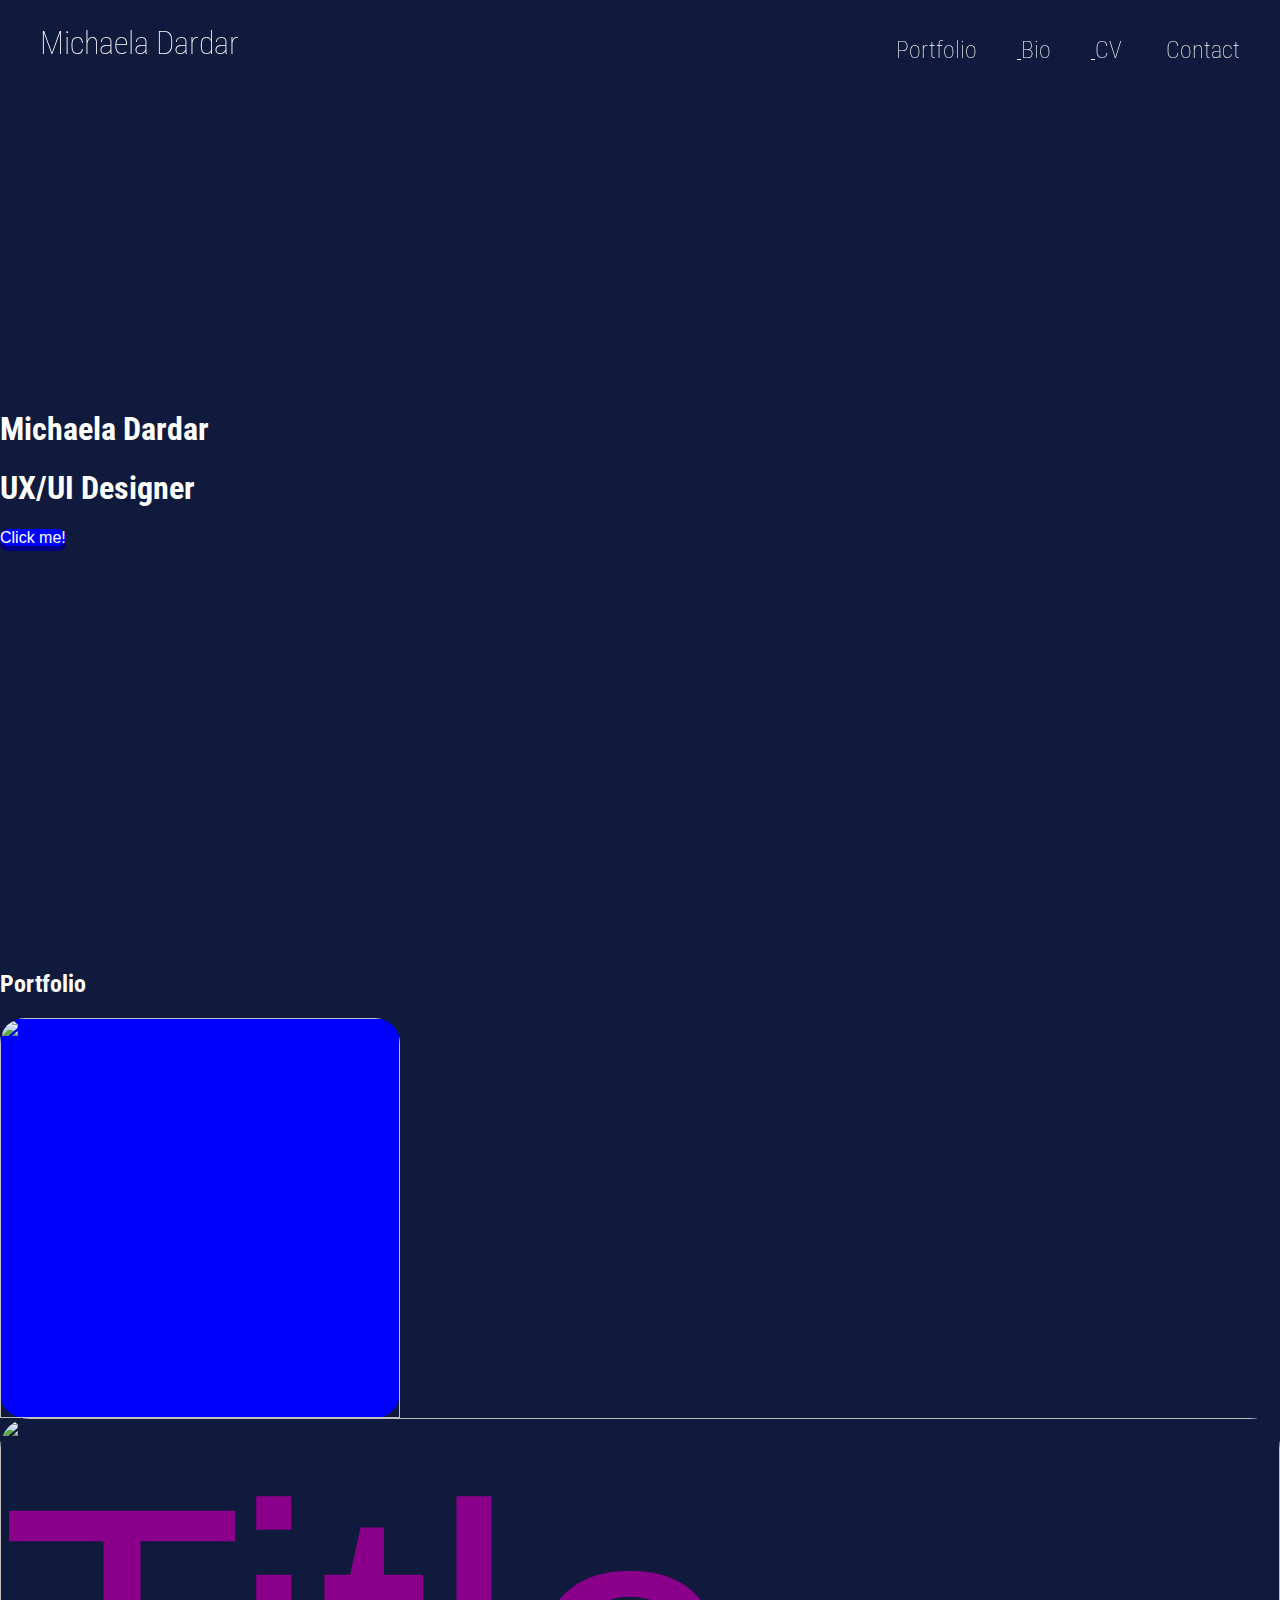
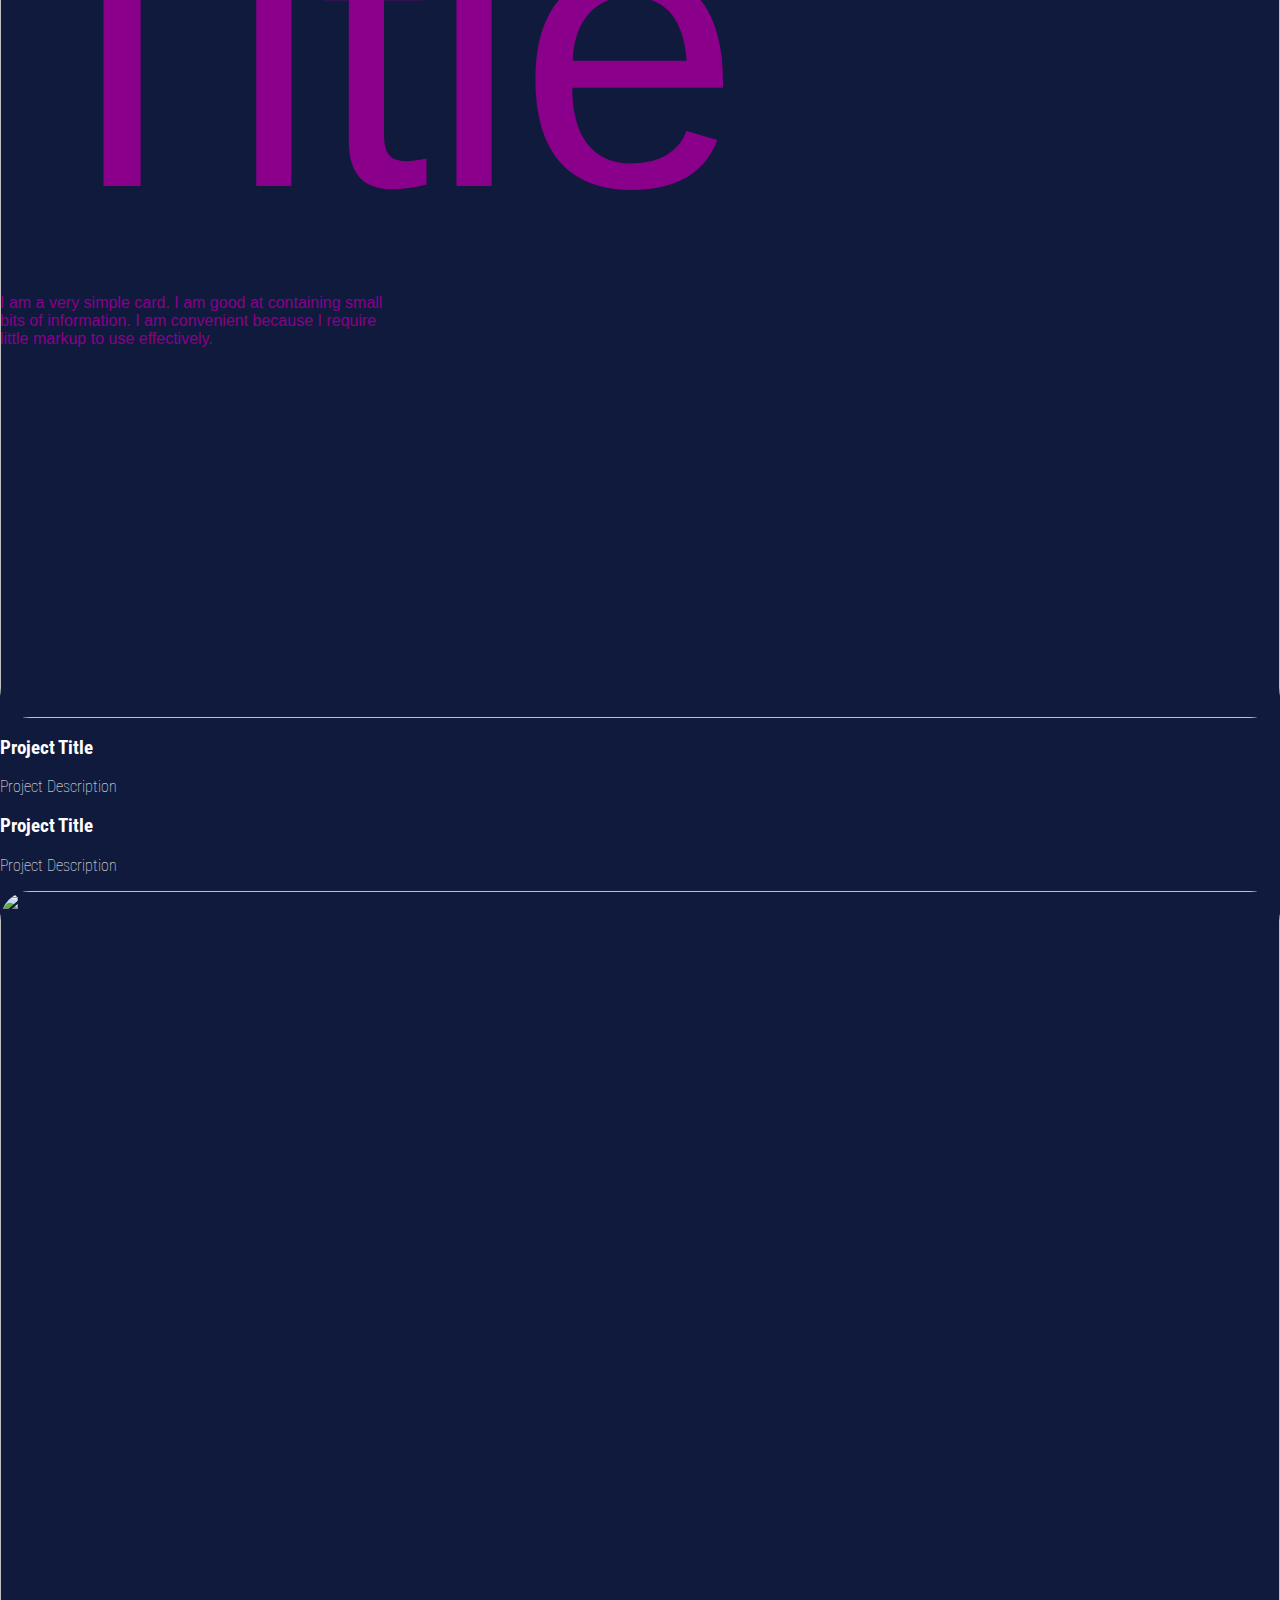
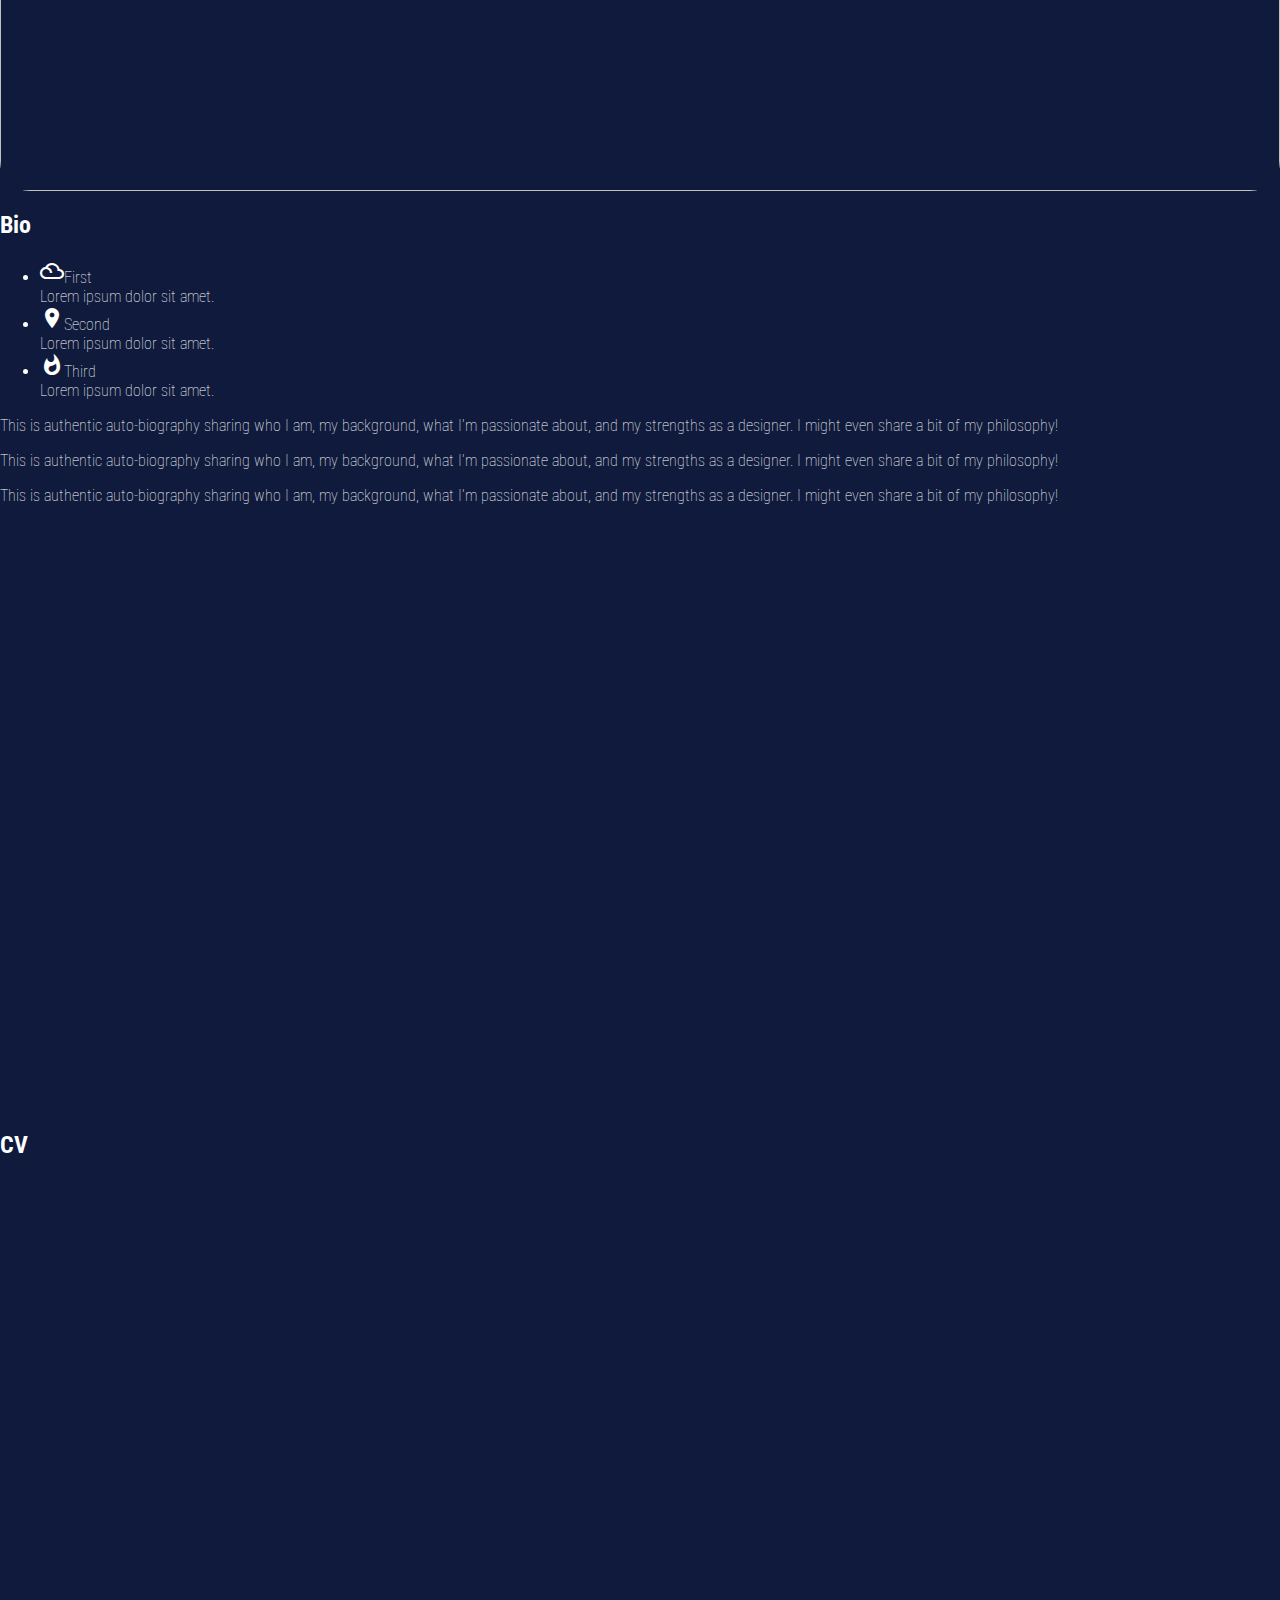
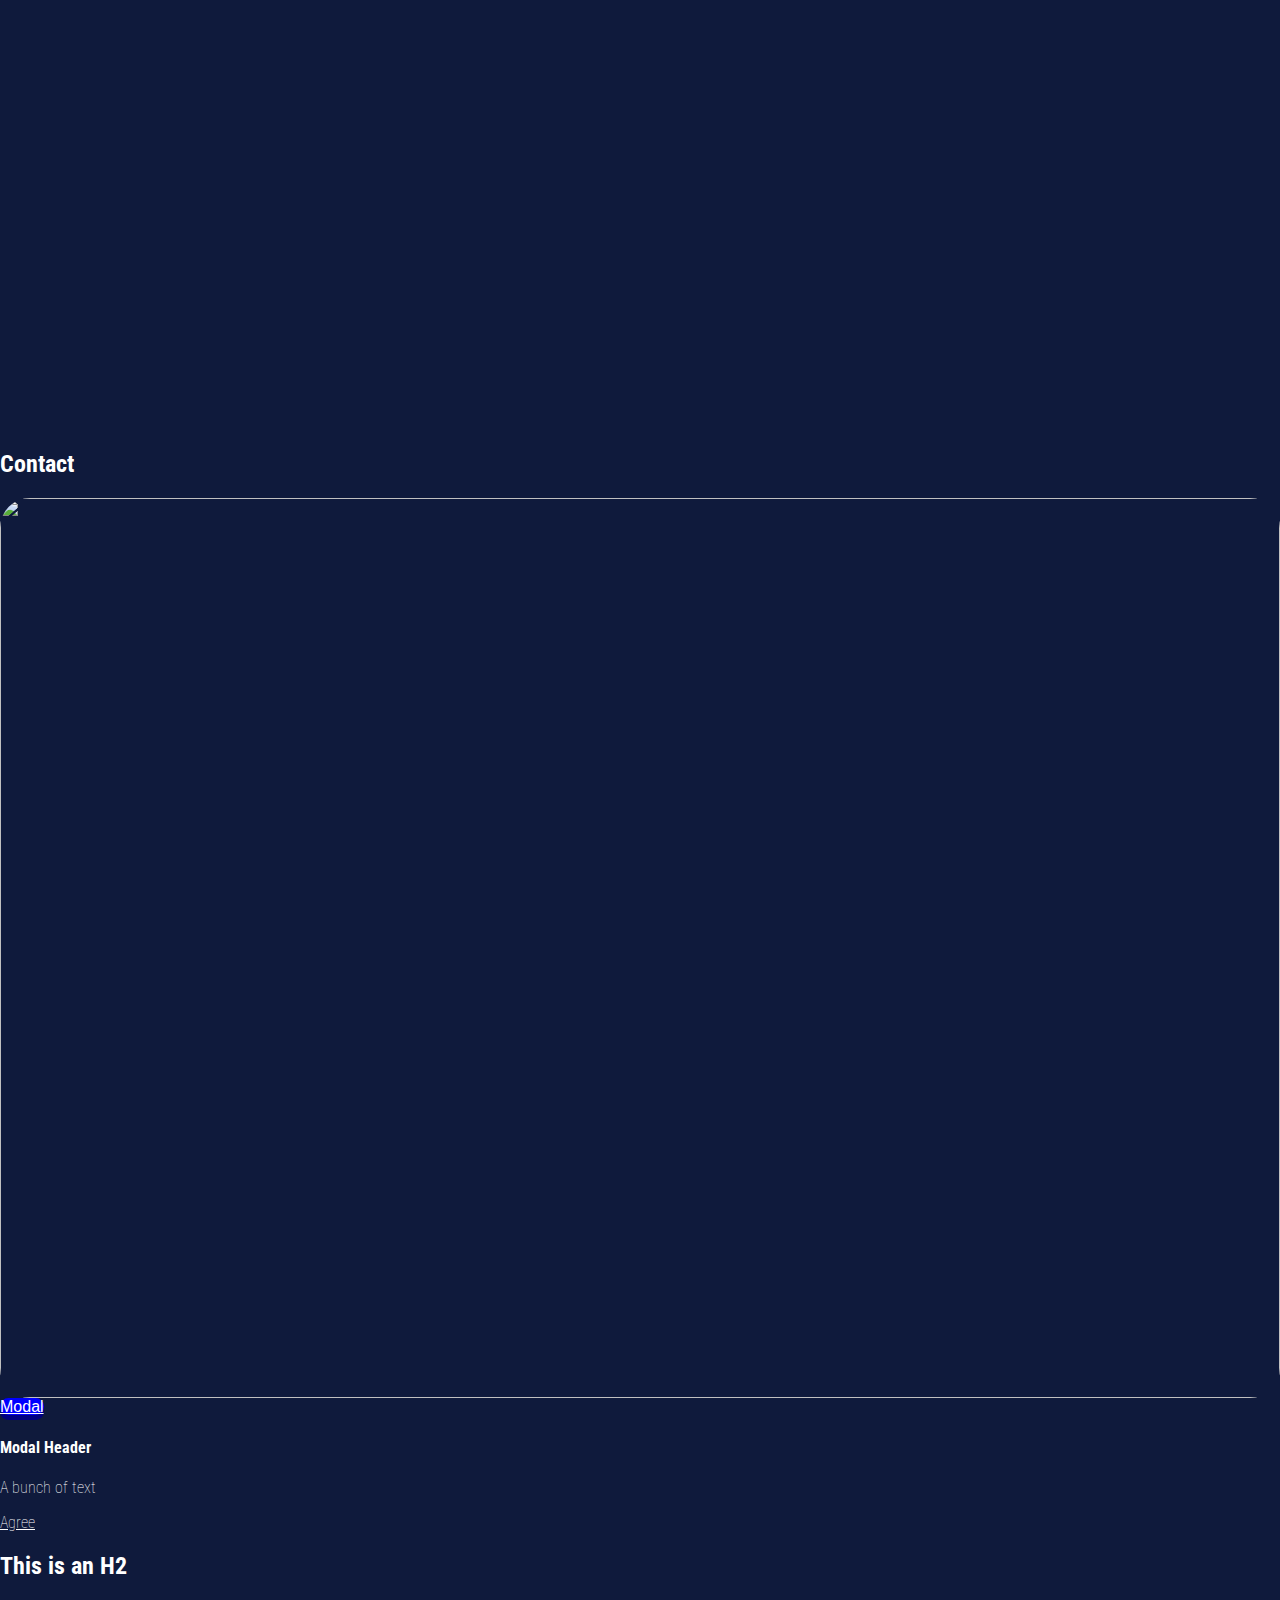
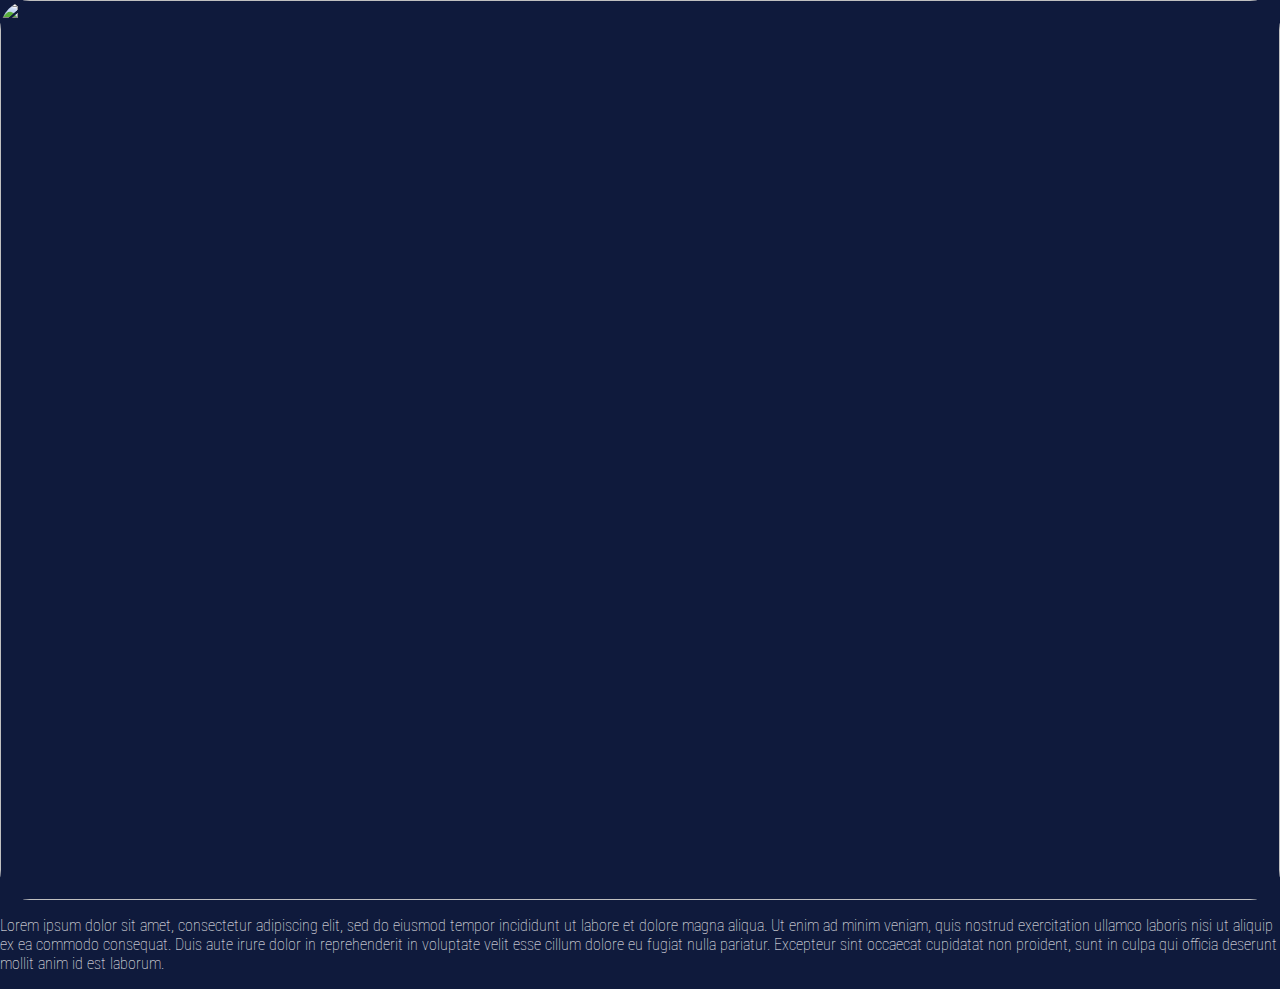
==== index.html @ a23ed588 "Coding Practice" ====
<html>

<head>
    <title>My First Portfolio</title>
    <meta charset="UTF-8">
    <meta name="description" content="Portfolio">
    <meta name="keywords" content="Design, UX, UI, Portfolio">
    <meta name="author" content="">

    <!-- CSS / Styling -->   
    <link href="https://fonts.googleapis.com/icon?family=Material+Icons" rel="stylesheet">
    <link rel="stylesheet" href="https://cdnjs.cloudflare.com/ajax/libs/materialize/0.100.2/css/materialize.min.css">
    <link rel="stylesheet" href="css/style.css">

    <!--Let browser know website is optimized for mobile-->
    <meta name="viewport" content="width=device-width, initial-scale=1.0" />
</head>

<body>     

    <!-- Logo -->   
<div id="logo">
    Michaela Dardar
</div>

 <!-- Navigation -->  
   <ul id="nav">
    <a href="#portfolio">
        <li>Portfolio</li>
        </a>
    <a href="#bio">
        <li>Bio</li>
        </a>
        <a href="#cv">
        <li>CV</li></a>
    <a href="#contact">
        <li>Contact</li>
        </a>
   </ul>

   <!-- this is a practice comment -->

    <!-- Hero Section -->
    <div id="hero" class="section">
        <div id="heroText">
        <h1 class="center aligned">Michaela Dardar</h1>
        <h1 class="center aligned">UX/UI Designer</h1>
        <!-- <div class="gimmick"></div> -->
        <a id="coloredButton" class="btn" onclick="toggleDark()">Click me!</a>
        </div>
    </div>

    <!-- Portfolio Section -->
    <div id="portfolio" class="section">
        <h2 class="center aligned"> Portfolio</h2>
        <div class="container">

            <div class="row">
            <div class="card">
                <div class="card-image">
                    <img class="materialboxed" src="images/project-preview.jpg"/>
                    <span class="card-title">
                    <span style=color:darkmagenta> Title</span>
               </div>
               <div class="card-content">
                   <p style="color:darkmagenta;">I am a very simple card. I am good at containing small bits of information.
                    I am convenient because I require little markup to use effectively.</p>
               </div>
        </div>
             <!-- <a class="waves-effect waves-light btn">button</a>         -->
            </div>

             <div class="row">
                <div class="col s12 m8 l8">
                   <a href="Project 1.html">
                    <img class="materialboxed" src="images/project-preview.jpg">
                    </a>
                </div>
                <div class="col s12 m4 l4">
                    <h3> Project Title</h3>
                    <p> Project Description</p>
                </div>
            </div>
             <div class="row">
                 <div class="col s12 m4 l4">
                    <h3> Project Title</h3>
                     <p> Project Description</p>
                 </div>
                 <div class="col s12 m8 l8">
                    <img class="materialboxed" src="images/project-preview.jpg">
                </div>
                </div>
            </div>
        </div>
    </div>
    




    <!-- Bio Section -->
    <div id="bio" class="section">
        <div class="container">
            <div class="row">
                <div class="col s12 m6 l6">
                    
                    <h2 class="left-align">Bio</h2>

                    <ul class="collapsible">
                        <li>
                          <div class="collapsible-header"><i class="material-icons">filter_drama</i>First</div>
                          <div class="collapsible-body"><span>Lorem ipsum dolor sit amet.</span></div>
                        </li>
                        <li>
                          <div class="collapsible-header"><i class="material-icons">place</i>Second</div>
                          <div class="collapsible-body"><span>Lorem ipsum dolor sit amet.</span></div>
                        </li>
                        <li>
                          <div class="collapsible-header"><i class="material-icons">whatshot</i>Third</div>
                          <div class="collapsible-body"><span>Lorem ipsum dolor sit amet.</span></div>
                        </li>
                      </ul>

                    <p>This is authentic auto-biography sharing who I am, my background, what I'm passionate about, and my strengths as a designer. I might even share a bit of my philosophy!</p>

                    <p>This is authentic auto-biography sharing who I am, my background, what I'm passionate about, and my strengths as a designer. I might even share a bit of my philosophy!</p>

                    <p>This is authentic auto-biography sharing who I am, my background, what I'm passionate about, and my strengths as a designer. I might even share a bit of my philosophy!</p>
                </div>
                <div class="col s12 m6 l6">
                    
                </div>
            </div>
        </div>
    </div>

    <!-- CV Section -->
    <div id="cv" class="section">
        <h2 class="center aligned">CV</h2>
    </div>

    <!-- Contact Section -->
    <div id="contact" class="section">
        <h2 class="center aligned">Contact</h2>
        <div class="container">
        <div class="row">
        <img src="images/contact.jpg">

        <!-- Modal Trigger -->
  <a class="waves-effect waves-light btn modal-trigger" href="#modal1">Modal</a>

    <!-- Modal Structure -->
    <div id="modal1" class="modal">
     <div class="modal-content">
        <h4>Modal Header</h4>
         <p>A bunch of text</p>
     </div>
     <div class="modal-footer">
         <a href="#!" class="modal-close waves-effect waves-green btn-flat">Agree</a>
     </div>
    </div>
          

            </div>
        </div>
    </div>


    <!-- JS -->
    <script src="https://cdnjs.cloudflare.com/ajax/libs/materialize/1.0.0/js/materialize.min.js"></script>
    <script src="js/main.js"></script>
</body>  

</html>



<!-- Class Homework -->
<div class="section">
    <div class="container">
        <h2 class="center aligned"> This is an H2 </h2>
        <div class="row">
            <div class="col s12 m12 l12">
                <img src="images/bio-bg.jpg"/>
            </div>
            <div class="col s12 m2 l2">
            </div>
            <div class="col s12 m8 l8">
                <p>Lorem ipsum dolor sit amet, consectetur adipiscing elit, sed do eiusmod tempor incididunt ut labore et dolore magna aliqua. Ut enim ad minim veniam, quis nostrud exercitation ullamco laboris nisi ut aliquip ex ea commodo consequat. Duis aute irure dolor in reprehenderit in voluptate velit esse cillum dolore eu fugiat nulla pariatur. Excepteur sint occaecat cupidatat non proident, sunt in culpa qui officia deserunt mollit anim id est laborum. </p>
            </div>
            <div class="col s12 m2 l2">
            </div>
        </div>
    </div>
</div>
---- css/style.css ----
/* Imports */
@import url('https://fonts.googleapis.com/css2?family=Roboto+Condensed&display=swap');


/* Variables */

/* Overall */

html {
    scroll-behavior: smooth;
  
}

body {
    background-color:#0F1A3C;
    color: #fff;
    margin: 0;
    padding: 0;
    font-family:'Roboto Condensed';
    font-weight: 100;
}

body.dark{
    background-color: #eaeaea;
    color: #1d1d1d; 
}


/* Typography */ 
h1 {

}

h2 {

}

h3 {

}

h4 {

}

h5 {

}

p {

}

a {
    color:white;
}
/* Logo */
#logo {
    position:fixed;
    top: 24px;
    left: 40px;
    font-size: 32px;
}

/* Nav */
#nav {
    position: fixed;
    top: 0px;
    right: 0px;
    margin: 0px;
    padding: 0px;
}

#nav a {
    color: white;
}

#nav li {
    display:inline-block;
    font-size: 24px;
    margin-right: 40px;
    line-height: 100px;
}

#nav li:hover{
    color:cyan;
    transform: scale(1.1);
    border-bottom: 3px solid cyan;
    background-color: blue;
    margin-right: 60px;
    transform: rotate(45deg);
    transition-duration: 500ms;
    cursor: pointer;
}

/* Page Layout */
.section{
    min-height: 100vh;
}

.section img{
    width: 100%;
    border-radius: 30px;
}

.section img:hover{
    transform: scale(1.05);
    opacity: 0.6;
    transition-duration: 500ms;
    cursor: pointer;
}

#heroText {
    top: 50vh;
    margin-top: 40vh;
}

#hero {
    padding-top: 50px;
}

#bio{
    background-image: url('../images/bio-bg.jpg');
    background-size: cover;
    background-attachment: fixed;
}

.caseStudy{
    background-color: red;
    height: 200px;
    width: 100%;
    margin-bottom: 20px;
}

.card {
    height: 400px;
    width: 400px;
    background-color:blue;
    border-radius: 25px;
    font-family:'Gill Sans', 'Gill Sans MT', 'Calibri', 'Trebuchet MS', sans-serif;
}

.card .card-image img {
    border-radius: 25px 25px 0 0;
}

.card-image {
    border-radius: 25px 25px 0 0;
}

.card-content {
    border-radius: 25px 25px 0 0;
}

.card-title {
    font-family:'Gill Sans', 'Gill Sans MT', 'Calibri', 'Trebuchet MS', sans-serif;
    font-size: 400px;
    color: blue;
}


.btn {
    background-color:blue;
    border-radius: 75px;
    font-family:'Gill Sans', 'Gill Sans MT', Calibri, 'Trebuchet MS', sans-serif;
    box-shadow: 0px 5px navy;
}

.btn:hover {
    /* transform: rotate(180deg); */
    background-color: blueviolet;
    /* margin-left: 60px; */
}


.gimmick {
    background-image: url('../images/hero-bg.svg');
    background-size: cover;
    position: absolute;
    height: 800px;
    width: 800px;
    top: calc(50vh - 400px);
    left: calc(50vw - 400px);
    animation-name: spin;
    animation-duration: 2s;
    animation-direction: alternate;
    animation-iteration-count: infinite;
  }
  
  @keyframes spin {
    from {
      transform: rotate(0deg) scale(1);
    }
    to {
      transform: rotate(360deg) scale(2);
    }
  }
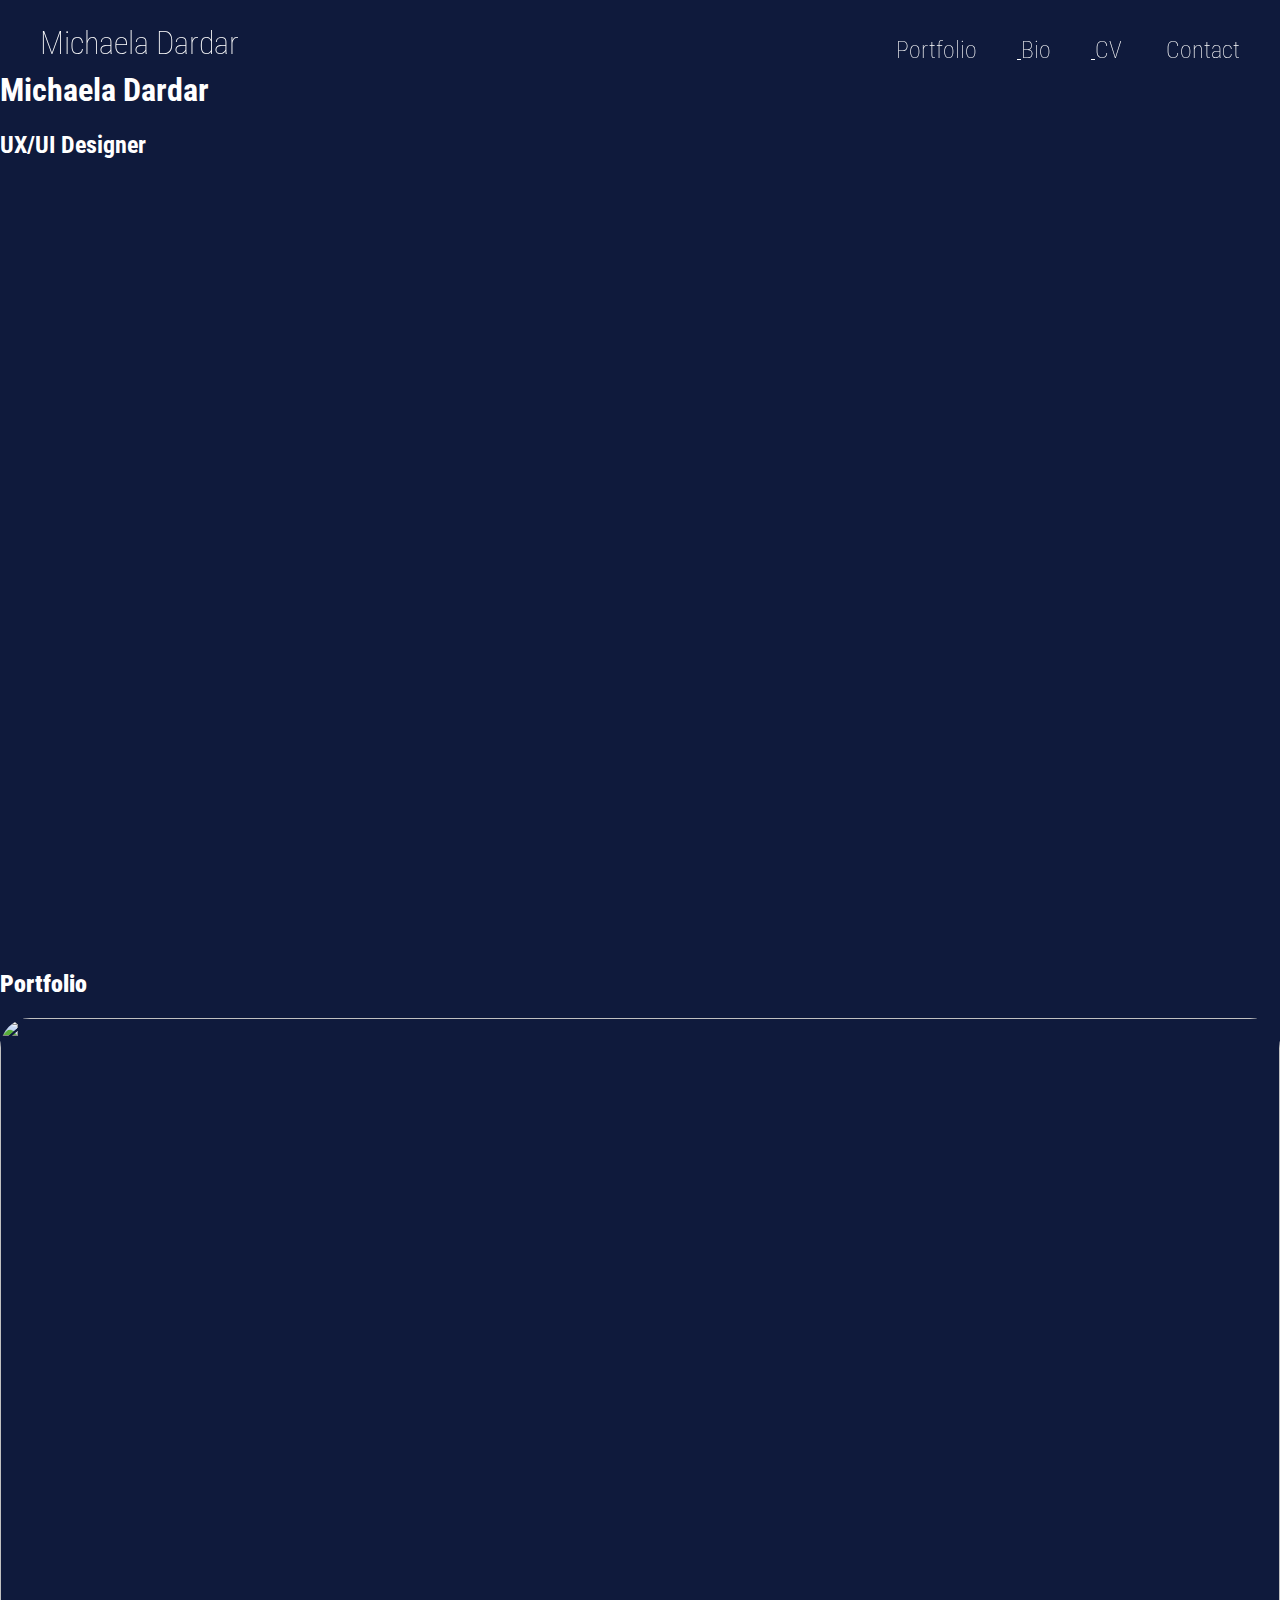
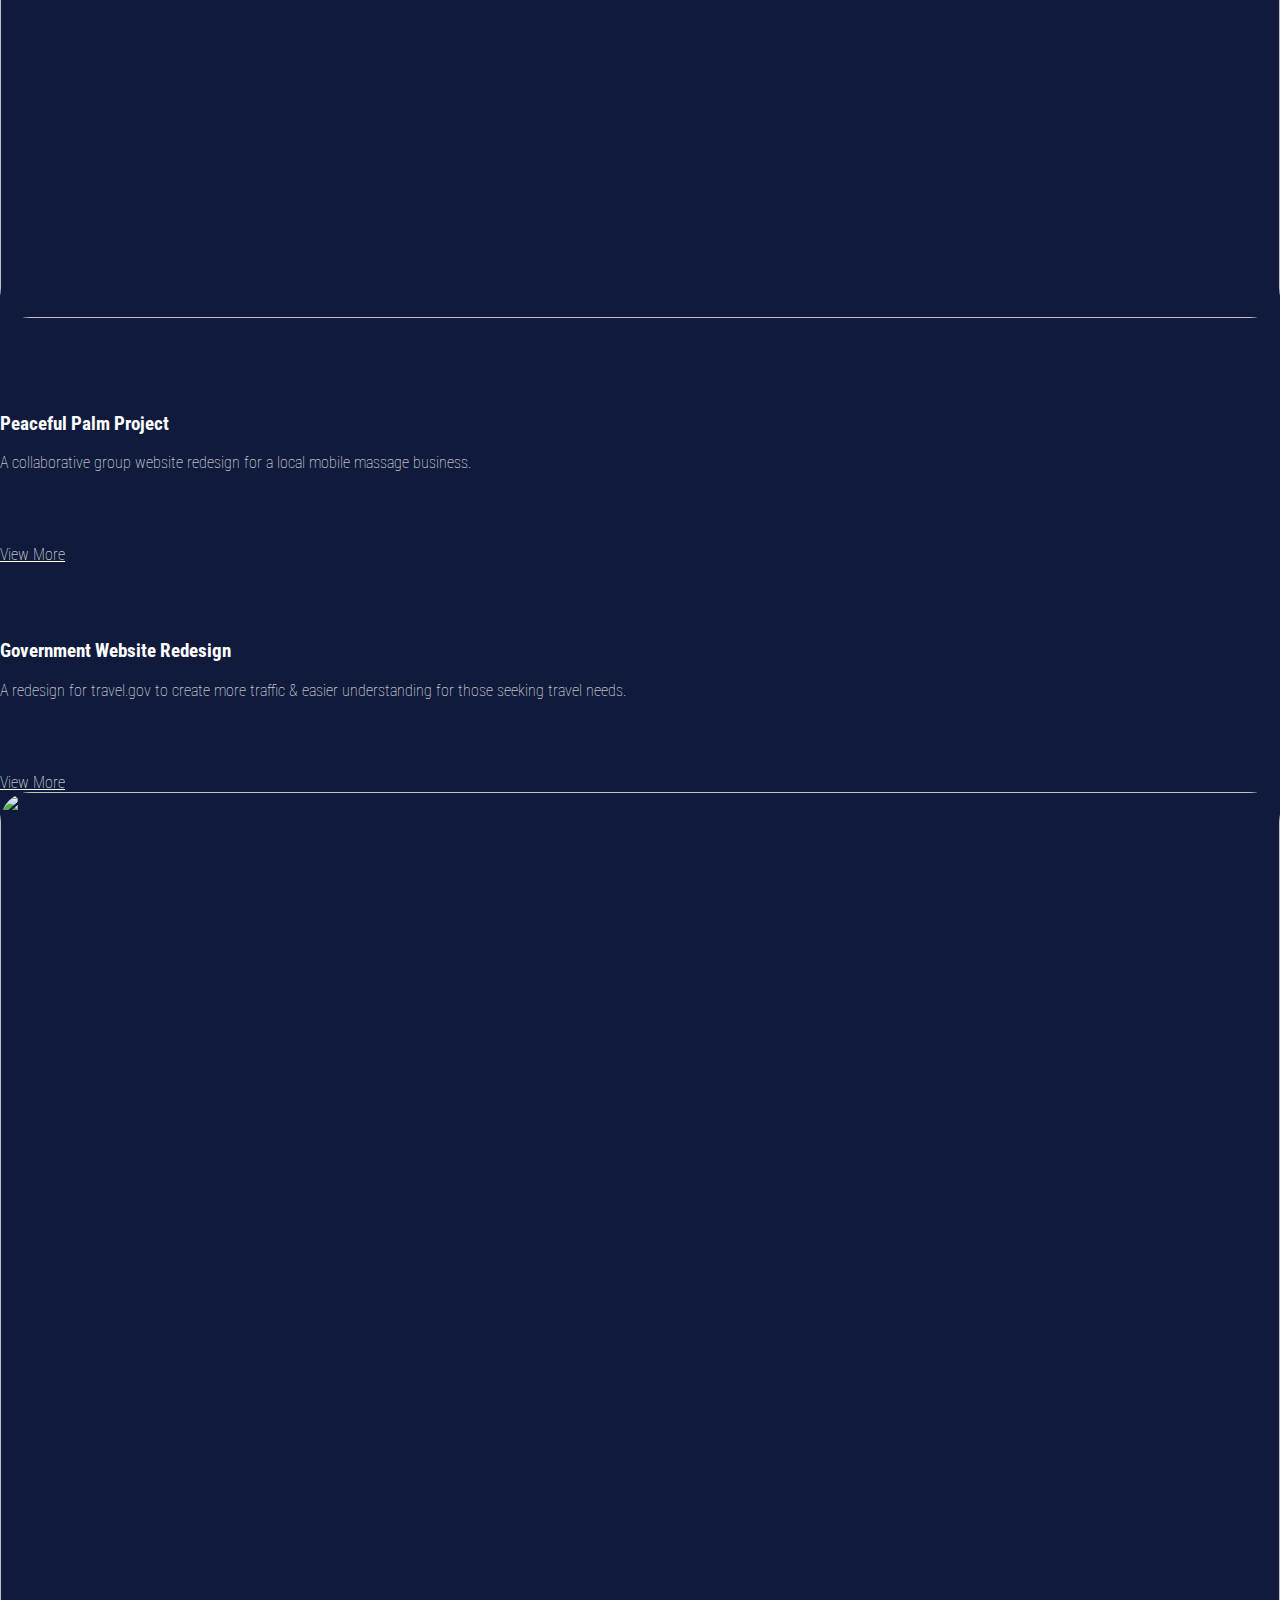
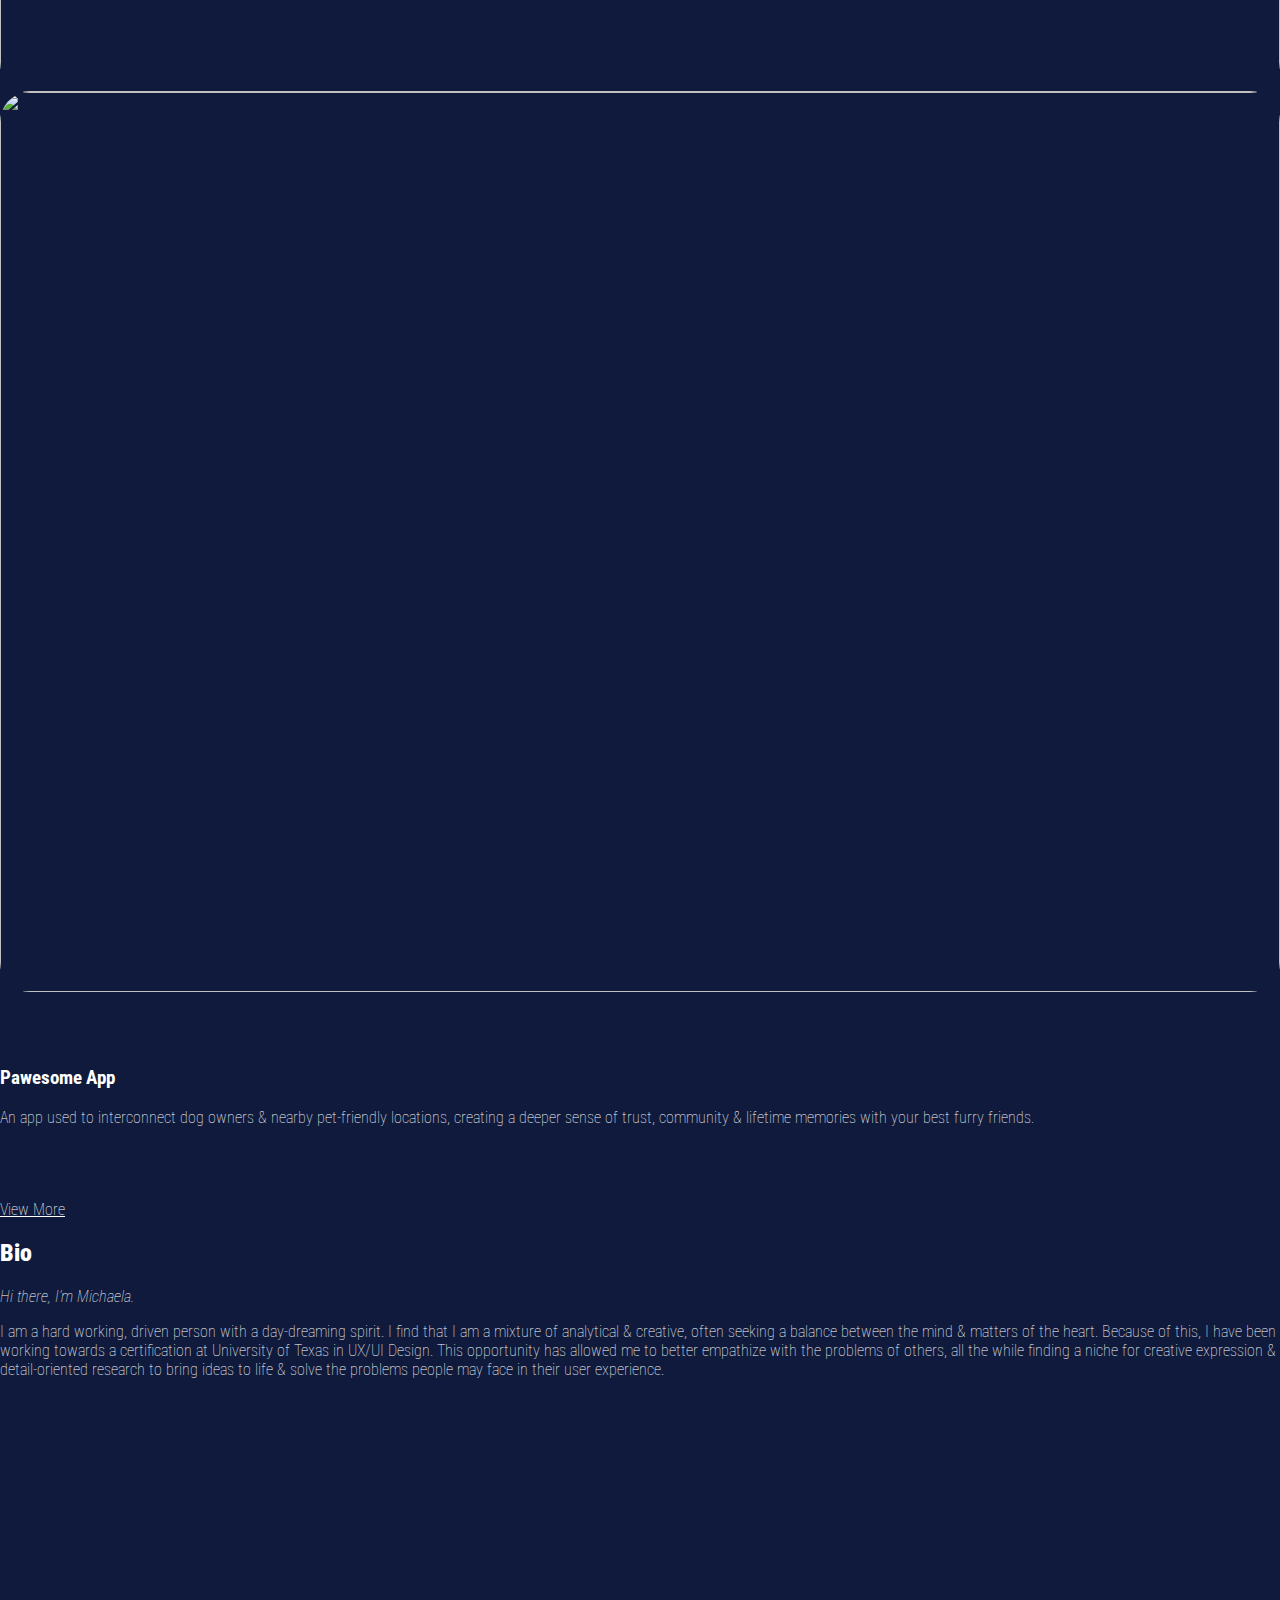
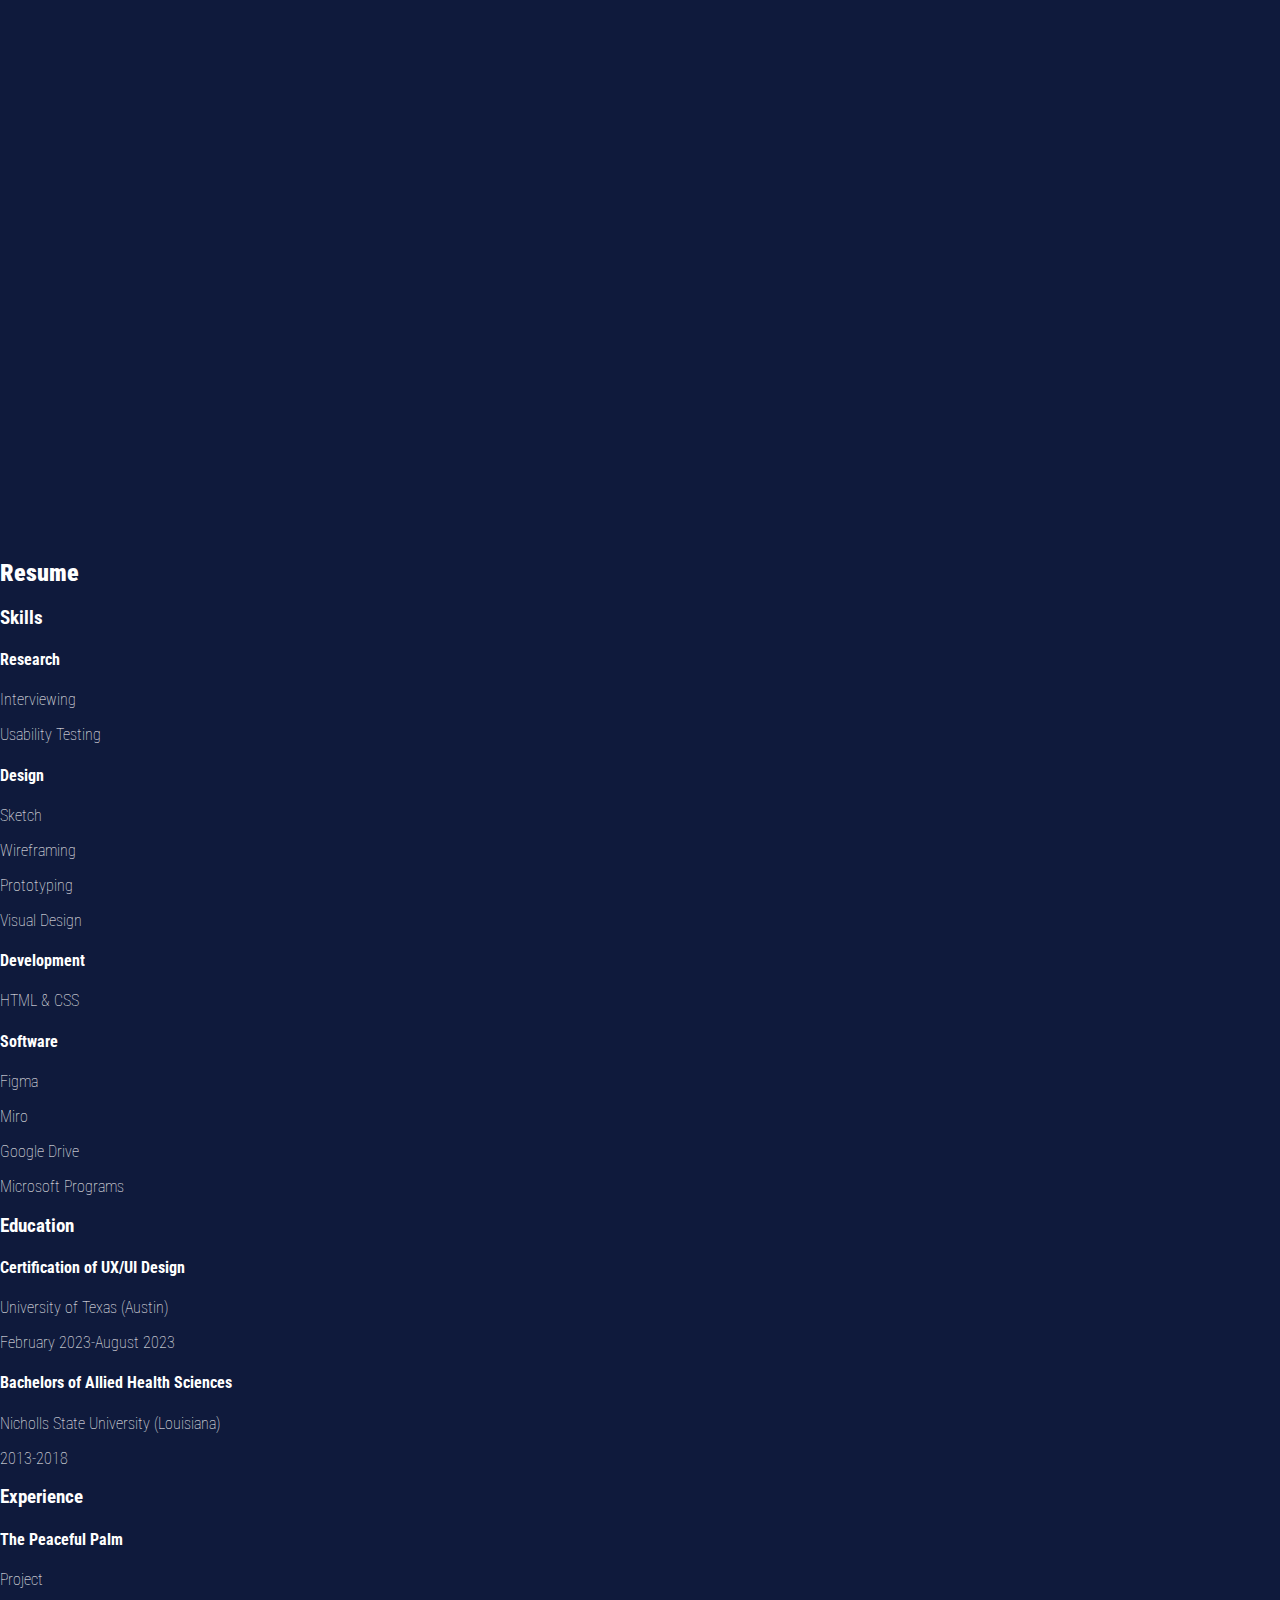
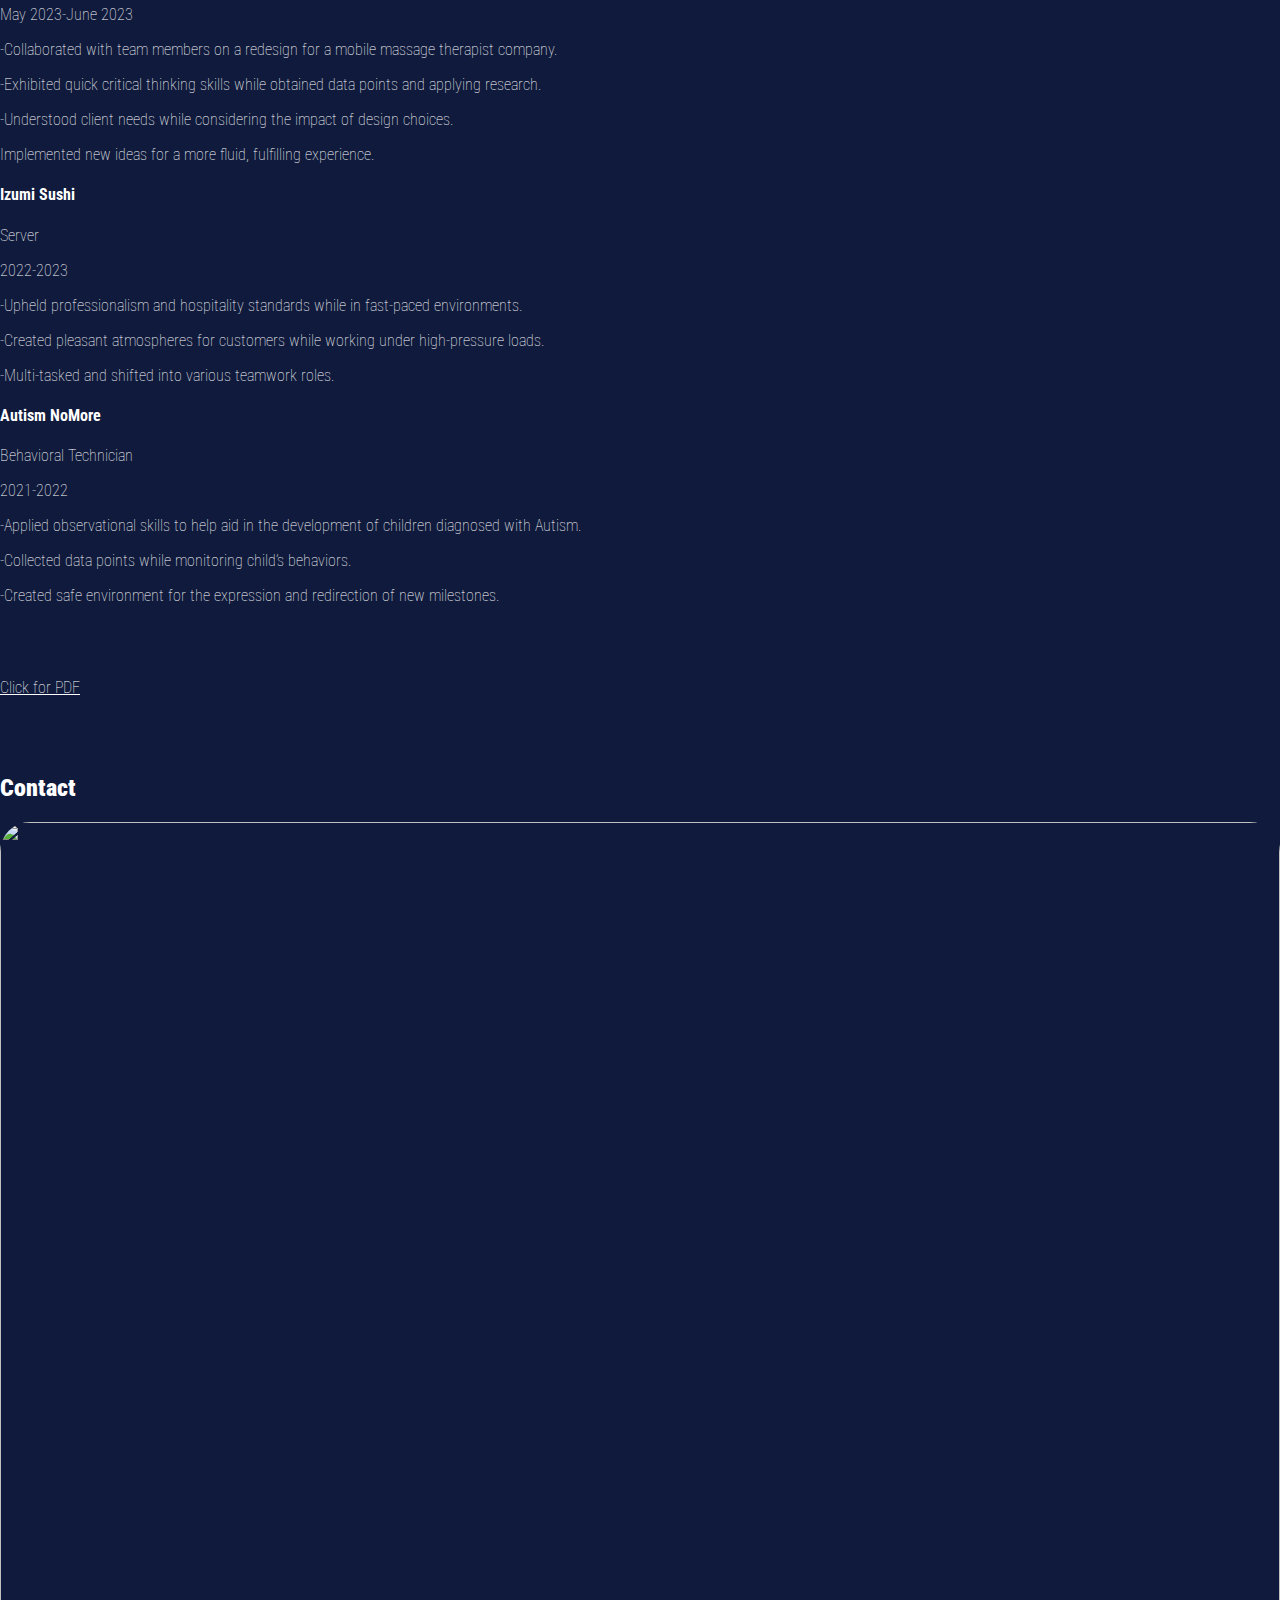
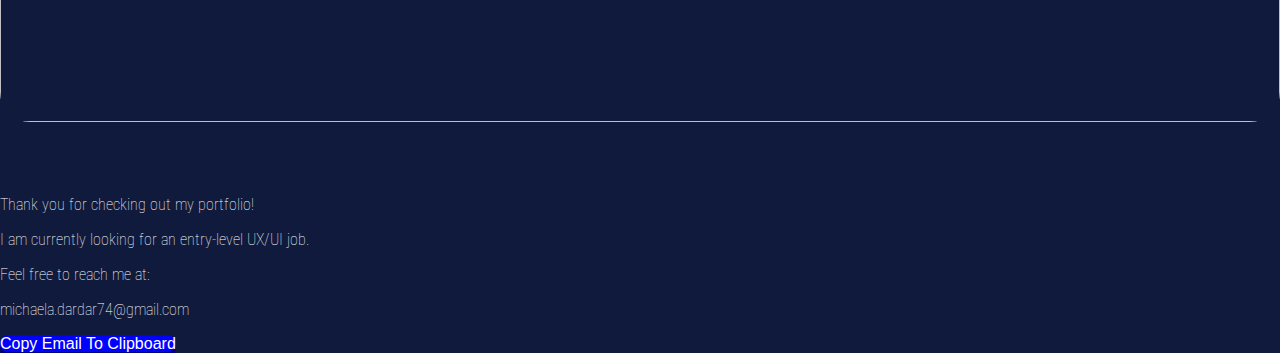
==== commit 001f2e6f: "Update index.html" ====
--- a/index.html
+++ b/index.html
@@ -11,7 +11,6 @@
     <link href="https://fonts.googleapis.com/icon?family=Material+Icons" rel="stylesheet">
     <link rel="stylesheet" href="https://cdnjs.cloudflare.com/ajax/libs/materialize/0.100.2/css/materialize.min.css">
     <link rel="stylesheet" href="css/style.css">
-
     <!--Let browser know website is optimized for mobile-->
     <meta name="viewport" content="width=device-width, initial-scale=1.0" />
 </head>
@@ -24,55 +23,281 @@
 </div>
 
  <!-- Navigation -->  
-   <ul id="nav">
-    <a href="#portfolio">
-        <li>Portfolio</li>
+<div id="navTrigger" onclick="toggleNav()">
+</div>
+ <div id="navWrapper">
+    <ul id="nav">
+        <a href="#portfolio" onclick="toggleNav()">
+            <li>Portfolio</li>
+            </a>
+        <a href="#bio" onclick="toggleNav()">
+            <li>Bio</li>
+            </a>
+            <a href="#cv" onclick="toggleNav()">
+            <li>CV</li></a>
+        <a href="#contact" onclick="toggleNav()">
+            <li>Contact</li>
+            </a>
+         </ul>
+   </div>
+
+   <!-- this is a practice comment -->
+
+     <!-- Hero Section -->
+     <div id="hero" class="section">
+        <h1 class="center-align">Michaela Dardar</h1>
+        <h2 class="center-align">UX/UI Designer</h2>
+        <!-- <div class="gimmick"></div> -->
+        <a href="#portfolio">
+            <div class="arrow"></div>
         </a>
-    <a href="#bio">
-        <li>Bio</li>
-        </a>
-        <a href="#cv">
-        <li>CV</li></a>
-    <a href="#contact">
-        <li>Contact</li>
-        </a>
-   </ul>
-
-   <!-- this is a practice comment -->
-
-    <!-- Hero Section -->
-    <div id="hero" class="section">
-        <div id="heroText">
-        <h1 class="center aligned">Michaela Dardar</h1>
-        <h1 class="center aligned">UX/UI Designer</h1>
-        <!-- <div class="gimmick"></div> -->
-        <a id="coloredButton" class="btn" onclick="toggleDark()">Click me!</a>
-        </div>
     </div>
 
     <!-- Portfolio Section -->
     <div id="portfolio" class="section">
-        <h2 class="center aligned"> Portfolio</h2>
+        <h2 class="center aligned"><b>Portfolio</b></h2>
         <div class="container">
 
+                <div class="row">
+                    <div class="col s12 m8 l8">
+                        <img id="ppimage" src="images/iPhone 11 Render.png"/>
+                   </div>
+                   <div class="col s12 m4 l4"> <br> <br> <br> <br>
+                    <h3>Peaceful Palm Project</h3>
+                     <p> A collaborative group website redesign for a local mobile massage business. </p>
+                     <br> <br> <br>
+                     <a href="peacefulpage.html" class="ppButton"> View More </a>
+                    </div>
+                </div> 
+
+                     <div class="row">
+                        <div class="col s12 m4 l4"> <br> <br> <br>
+                           <h3> Government Website Redesign</h3>
+                            <p> A redesign for travel.gov to create more traffic & easier understanding for those seeking travel needs.</p>
+                            <br> <br> <br>
+                            <a href="govtsite.html" class="ppButton"> View More </a>
+                        </div>
+                        <div class="col s12 m8 l8">
+                           <img src="../portfolio-demo/images/MacBook Pro 16.png">
+                       </div>
+                       </div>
+
+                       <div class="row">
+                        <div class="col s12 m8 l8">
+                           <img src="../portfolio-demo/images/iPhone 13.png">
+                       </div>
+                         <div class="col s12 m4 l4"> <br> <br> <br>
+                        <h3> Pawesome App</h3>
+                         <p> An app used to interconnect dog owners & nearby pet-friendly locations, creating a deeper sense of trust, community & lifetime memories with your best furry friends.</p>
+                         <br> <br> <br>
+                         <a href="pawsome.html" class="ppButton"> View More </a>
+                         </div>
+                        </div>
+                </div>
+            </div>
+    
+
+
+
+
+    <!-- Bio Section -->
+    <div id="bio" class="section">
+        </a>
+        <div class="container">
             <div class="row">
-            <div class="card">
-                <div class="card-image">
-                    <img class="materialboxed" src="images/project-preview.jpg"/>
-                    <span class="card-title">
-                    <span style=color:darkmagenta> Title</span>
-               </div>
-               <div class="card-content">
-                   <p style="color:darkmagenta;">I am a very simple card. I am good at containing small bits of information.
-                    I am convenient because I require little markup to use effectively.</p>
-               </div>
+                <div id="white_bg" class="col s12 m6 l6">
+                        <h2 class="left-align"><b>Bio</b></h2>
+
+                    <p id="bioheader"><em>Hi there, I’m Michaela.</em></p>
+                    <p>I am a hard working, driven person with a day-dreaming spirit. I find that I am a mixture of analytical & creative, often seeking a balance between the mind & matters of the heart. Because of this, I have been working towards a certification at University of Texas in UX/UI Design. This opportunity has allowed me to better empathize with the problems of others, all the while finding a niche for creative expression & detail-oriented research to bring ideas to life & solve the problems people may face in their user experience.</p>
+                </div>
+              </div>
+            </div>
         </div>
-             <!-- <a class="waves-effect waves-light btn">button</a>         -->
-            </div>
-
-             <div class="row">
+
+    <!-- CV Section -->
+    <div id="cv" class="section">
+        <h2 class="center-align"><b>Resume</b></h2>
+        <div class="container">
+            <div class="row">
+                
+                        <div class="col s12 m6 l6">
+                            <h3 class="skillsHeader"> Skills </h3>
+                             <p class="skills"> 
+                                 <h4>Research</h4>
+                                 <p>Interviewing</p>
+                                 <p>Usability Testing</p>
+                           
+                
+                                 <h4>Design</h4>
+                                 <p>Sketch</p>
+                                 <p>Wireframing</p>
+                                 <p>Prototyping</p>
+                                 <p>Visual Design</p>
+                           
+                            
+                                 <h4>Development</h4>
+                                <p>HTML & CSS</p>
+                            
+                            
+                                <h4>Software</h4>
+                                 <p>Figma</p>
+                                 <p>Miro</p>
+                                 <p>Google Drive</p>
+                                 <p>Microsoft Programs</p>
+                              </p>
+                      
+                        <h3 class="left-align">Education</h3>
+                        <h4 class="left-align">Certification of UX/UI Design</h4>
+                        <p class="left-align">University of Texas (Austin)</p>
+                                <p class="left-align">February 2023-August 2023</p>
+                                <h4 class="left-align">Bachelors of Allied Health Sciences</h4>
+                                <p class="left-align">Nicholls State University  (Louisiana)</p>
+                                <p class="left-align">2013-2018</p>
+                        </div>
+                
+                        <div class="col s12 m6 l6">
+                            <h3 class="right-align">Experience</h3>
+                            <h4 class="right-align">The Peaceful Palm</h4>
+                                <p class="right-align">Project</p>
+                                <p class="right-align">May 2023-June 2023</p>
+                                <p class="right-align">-Collaborated with team members on a redesign for a mobile massage therapist company.</p>
+                                <p class="right-align">-Exhibited quick critical thinking skills while obtained data points and applying research. </p>
+                                <p class="right-align">-Understood client needs while considering the impact of design choices. </p>
+                                <p class="right-align">Implemented new ideas for a more fluid, fulfilling experience.</p>
+                
+                            <h4 class="right-align">Izumi Sushi</h4>
+                                <p class="right-align">Server</p>
+                                <p class="right-align">2022-2023</p>
+                                <p class="right-align">-Upheld professionalism and hospitality standards while in fast-paced environments. </p>
+                                <p class="right-align">-Created pleasant atmospheres for customers while working under high-pressure loads. </p>
+                                <p class="right-align">-Multi-tasked and shifted into various teamwork roles.</p>
+                
+                            <h4 class="right-align">Autism NoMore</h4>
+                                <p class="right-align">Behavioral Technician</p>
+                                <p class="right-align">2021-2022</p>
+                                <p class="right-align">-Applied observational skills to help aid in the development of children diagnosed with Autism. </p>
+                                <p class="right-align">-Collected data points while monitoring child’s behaviors.</p>
+                                <p class="right-align">-Created safe environment for the expression and redirection of new milestones.</p>
+                         </div>
+                        </div>
+                        <br> <br> <br>
+                         <a href id="pdfButton">
+                            Click for PDF
+                         </a>
+                         <br> <br> <br> <br>
+                        
+                            </div>
+                    </div>
+                </div>
+       
+<!-- to change column size, all numerators must equal to 12 or a number divisible by 12
+to get 3 columns, for example, you'd use col s12 m4 l4 -->
+
+
+    <!-- Contact Section -->
+    <div id="contact" class="center-align">
+        <div class="section">
+        <h2 class="center-align"><b>Contact</b></h2>
+        <div class="container">
+            <div class="row">
+                <div class="col s12 m6 l6">
+                 <img id="circular--square" src="images/IMG_3642.jpg"/>
+                 </div>
+                 <div class="col s12 m6 l6">
+                    <br><br><br>
+                    <p>Thank you for checking out my portfolio!</p>
+                    <p>I am currently looking for an entry-level UX/UI job.</p>
+                    <p>Feel free to reach me at:</p>
+                    <p>michaela.dardar74@gmail.com</p>
+                    <!-- <a class="btn" onclick="toggleDark()">Copy Email To Clipboard</a> -->
+                    <a class="btn">Copy Email To Clipboard</a>
+                 </div>
+                
+                
+        </div>
+        </div>
+    </div>
+
+    
+
+
+    <!-- JS -->
+    <script src="https://cdnjs.cloudflare.com/ajax/libs/materialize/1.0.0/js/materialize.min.js"></script>
+    <script src="js/main.js"></script>
+</body>  
+
+</html>
+
+
+
+<!-- Class Homework
+<div class="section">
+    <div class="container">
+        <h2 class="center aligned"> This is an H2 </h2>
+        <div class="row">
+            <div class="col s12 m12 l12">
+                <img src="images/bio-bg.jpg"/>
+            </div>
+            <div class="col s12 m2 l2">
+            </div>
+            <div class="col s12 m8 l8">
+                <p>Lorem ipsum dolor sit amet, consectetur adipiscing elit, sed do eiusmod tempor incididunt ut labore et dolore magna aliqua. Ut enim ad minim veniam, quis nostrud exercitation ullamco laboris nisi ut aliquip ex ea commodo consequat. Duis aute irure dolor in reprehenderit in voluptate velit esse cillum dolore eu fugiat nulla pariatur. Excepteur sint occaecat cupidatat non proident, sunt in culpa qui officia deserunt mollit anim id est laborum. </p>
+            </div>
+            <div class="col s12 m2 l2">
+            </div>
+        </div>
+    </div>
+</div>
+
+   <!-Modal Trigger -->
+   <!-- <a class="waves-effect waves-light btn modal-trigger" href="#modal1">Modal</a> -->
+
+<!-- Modal Structure -->
+<!-- <div id="modal1" class="modal">
+    <div class="modal-content">
+       <h4>Modal Header</h4>
+        <p>A bunch of text</p>
+    </div>
+    <div class="modal-footer">
+        <a href="#!" class="modal-close waves-effect waves-green btn-flat">Agree</a>
+    </div>
+   </div> -->
+
+   <!-- <ul class="collapsible">
+    <li>
+      <div class="collapsible-header"><i class="material-icons">filter_drama</i>First</div>
+      <div class="collapsible-body"><span>Lorem ipsum dolor sit amet.</span></div>
+    </li>
+    <li> -->
+      <!-- <div class="collapsible-header"><i class="material-icons">place</i>Second</div>
+      <div class="collapsible-body"><span>Lorem ipsum dolor sit amet.</span></div>
+    </li>
+    <li>
+      <div class="collapsible-header"><i class="material-icons">whatshot</i>Third</div>
+      <div class="collapsible-body"><span>Lorem ipsum dolor sit amet.</span></div>
+    </li>
+  </ul>
+
+  <div class="row"> -->
+    <!-- <div class="card">
+        <div class="card-image">
+            <img class="materialboxed" src="images/project-preview.jpg"/>
+            <span class="card-title">
+            <span style=color:darkmagenta> Title</span>
+       </div>
+       <div class="card-content">
+           <p style="color:darkmagenta;">I am a very simple card. I am good at containing small bits of information.
+            I am convenient because I require little markup to use effectively.</p>
+       </div>
+</div> -->
+     <!-- <a class="waves-effect waves-light btn">button</a>         -->
+    <!-- </div> --> 
+
+
+
+     <!-- <div class="row">
                 <div class="col s12 m8 l8">
-                   <a href="Project 1.html">
                     <img class="materialboxed" src="images/project-preview.jpg">
                     </a>
                 </div>
@@ -89,107 +314,4 @@
                  <div class="col s12 m8 l8">
                     <img class="materialboxed" src="images/project-preview.jpg">
                 </div>
-                </div>
-            </div>
-        </div>
-    </div>
-    
-
-
-
-
-    <!-- Bio Section -->
-    <div id="bio" class="section">
-        <div class="container">
-            <div class="row">
-                <div class="col s12 m6 l6">
-                    
-                    <h2 class="left-align">Bio</h2>
-
-                    <ul class="collapsible">
-                        <li>
-                          <div class="collapsible-header"><i class="material-icons">filter_drama</i>First</div>
-                          <div class="collapsible-body"><span>Lorem ipsum dolor sit amet.</span></div>
-                        </li>
-                        <li>
-                          <div class="collapsible-header"><i class="material-icons">place</i>Second</div>
-                          <div class="collapsible-body"><span>Lorem ipsum dolor sit amet.</span></div>
-                        </li>
-                        <li>
-                          <div class="collapsible-header"><i class="material-icons">whatshot</i>Third</div>
-                          <div class="collapsible-body"><span>Lorem ipsum dolor sit amet.</span></div>
-                        </li>
-                      </ul>
-
-                    <p>This is authentic auto-biography sharing who I am, my background, what I'm passionate about, and my strengths as a designer. I might even share a bit of my philosophy!</p>
-
-                    <p>This is authentic auto-biography sharing who I am, my background, what I'm passionate about, and my strengths as a designer. I might even share a bit of my philosophy!</p>
-
-                    <p>This is authentic auto-biography sharing who I am, my background, what I'm passionate about, and my strengths as a designer. I might even share a bit of my philosophy!</p>
-                </div>
-                <div class="col s12 m6 l6">
-                    
-                </div>
-            </div>
-        </div>
-    </div>
-
-    <!-- CV Section -->
-    <div id="cv" class="section">
-        <h2 class="center aligned">CV</h2>
-    </div>
-
-    <!-- Contact Section -->
-    <div id="contact" class="section">
-        <h2 class="center aligned">Contact</h2>
-        <div class="container">
-        <div class="row">
-        <img src="images/contact.jpg">
-
-        <!-- Modal Trigger -->
-  <a class="waves-effect waves-light btn modal-trigger" href="#modal1">Modal</a>
-
-    <!-- Modal Structure -->
-    <div id="modal1" class="modal">
-     <div class="modal-content">
-        <h4>Modal Header</h4>
-         <p>A bunch of text</p>
-     </div>
-     <div class="modal-footer">
-         <a href="#!" class="modal-close waves-effect waves-green btn-flat">Agree</a>
-     </div>
-    </div>
-          
-
-            </div>
-        </div>
-    </div>
-
-
-    <!-- JS -->
-    <script src="https://cdnjs.cloudflare.com/ajax/libs/materialize/1.0.0/js/materialize.min.js"></script>
-    <script src="js/main.js"></script>
-</body>  
-
-</html>
-
-
-
-<!-- Class Homework -->
-<div class="section">
-    <div class="container">
-        <h2 class="center aligned"> This is an H2 </h2>
-        <div class="row">
-            <div class="col s12 m12 l12">
-                <img src="images/bio-bg.jpg"/>
-            </div>
-            <div class="col s12 m2 l2">
-            </div>
-            <div class="col s12 m8 l8">
-                <p>Lorem ipsum dolor sit amet, consectetur adipiscing elit, sed do eiusmod tempor incididunt ut labore et dolore magna aliqua. Ut enim ad minim veniam, quis nostrud exercitation ullamco laboris nisi ut aliquip ex ea commodo consequat. Duis aute irure dolor in reprehenderit in voluptate velit esse cillum dolore eu fugiat nulla pariatur. Excepteur sint occaecat cupidatat non proident, sunt in culpa qui officia deserunt mollit anim id est laborum. </p>
-            </div>
-            <div class="col s12 m2 l2">
-            </div>
-        </div>
-    </div>
-</div>+                </div> -->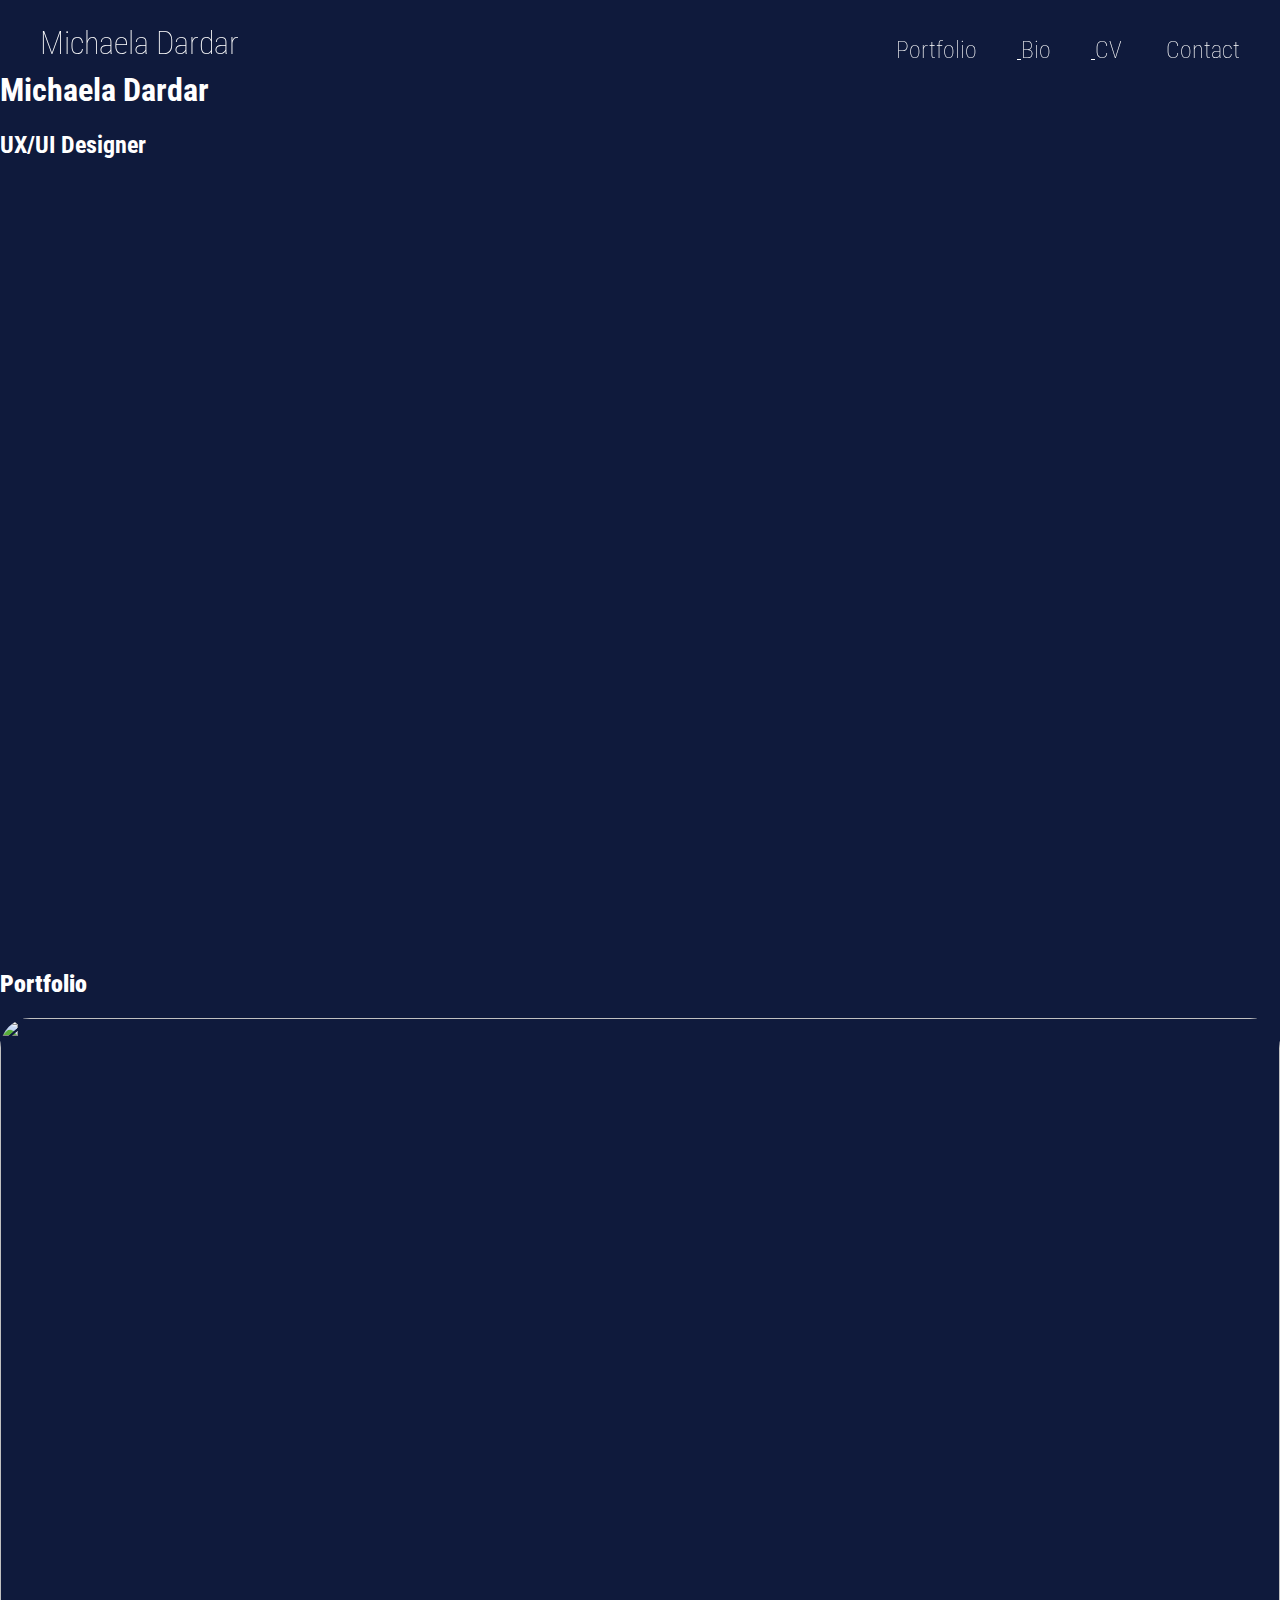
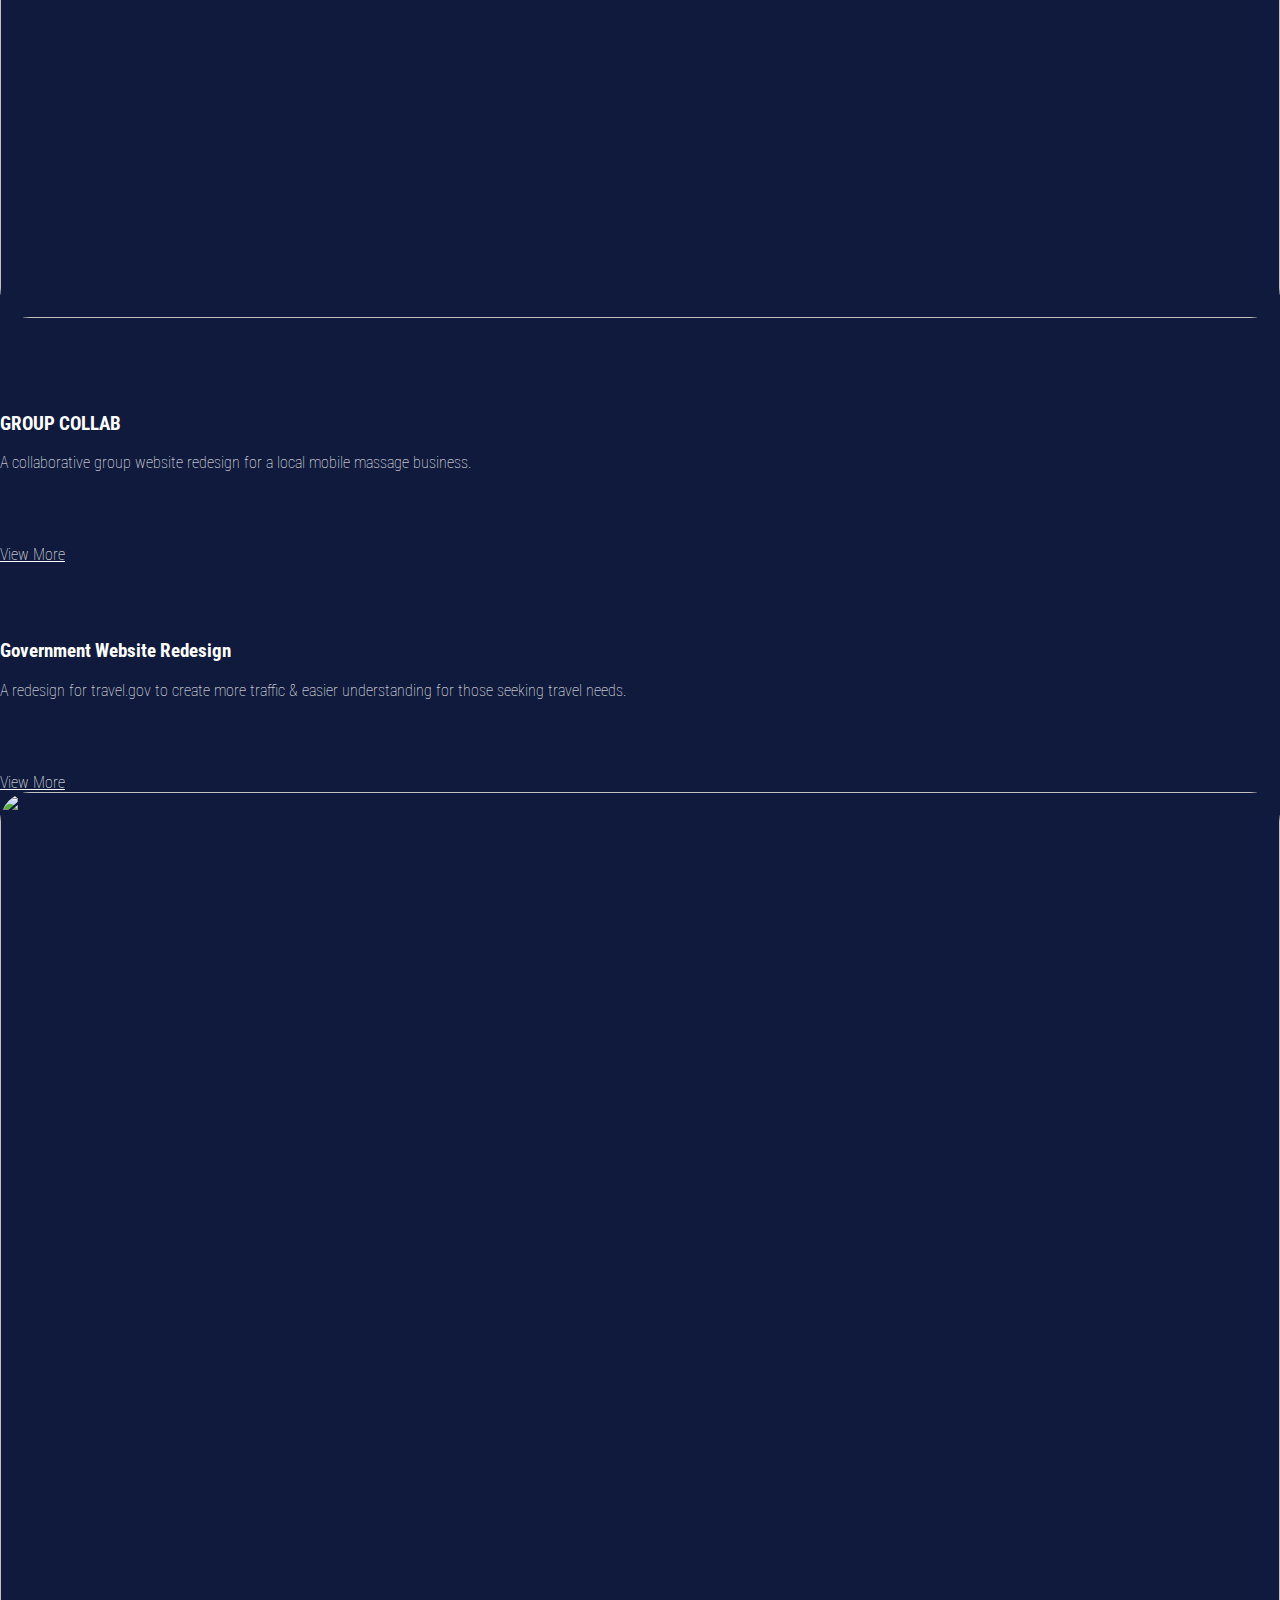
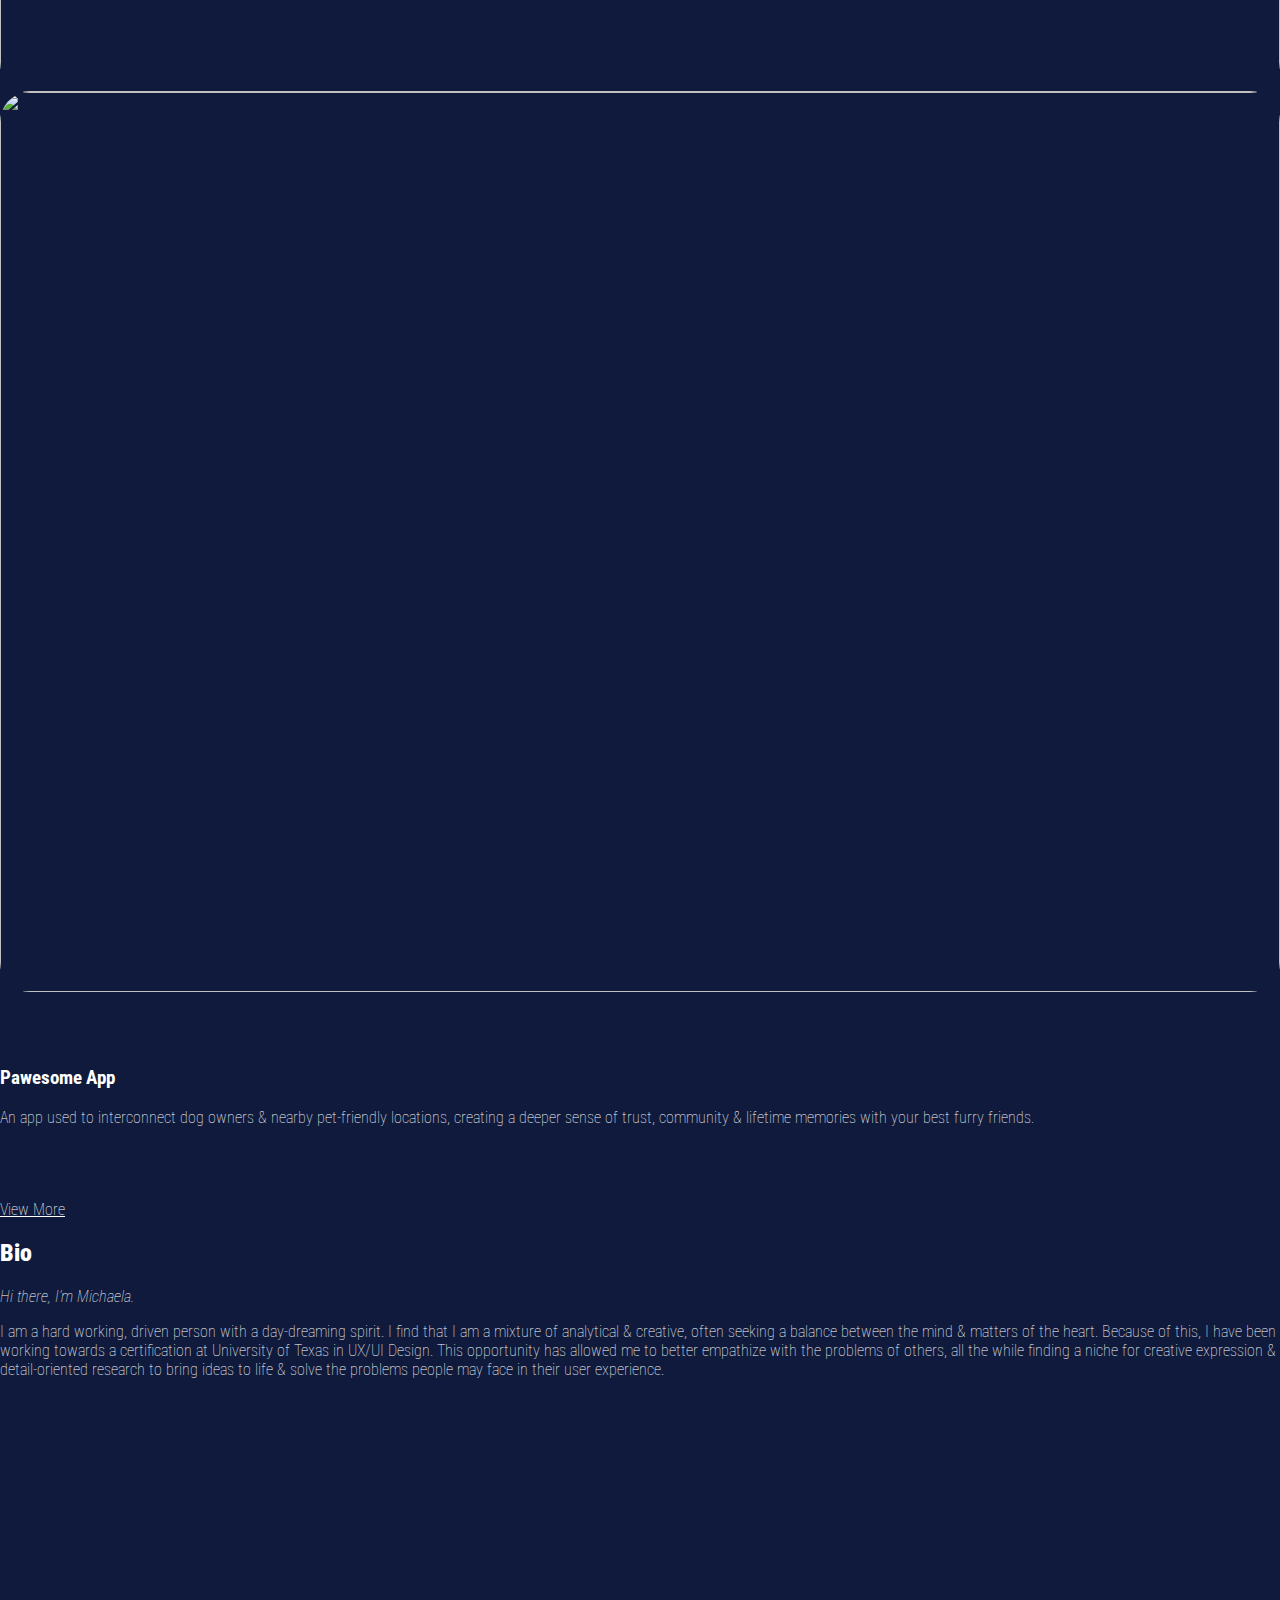
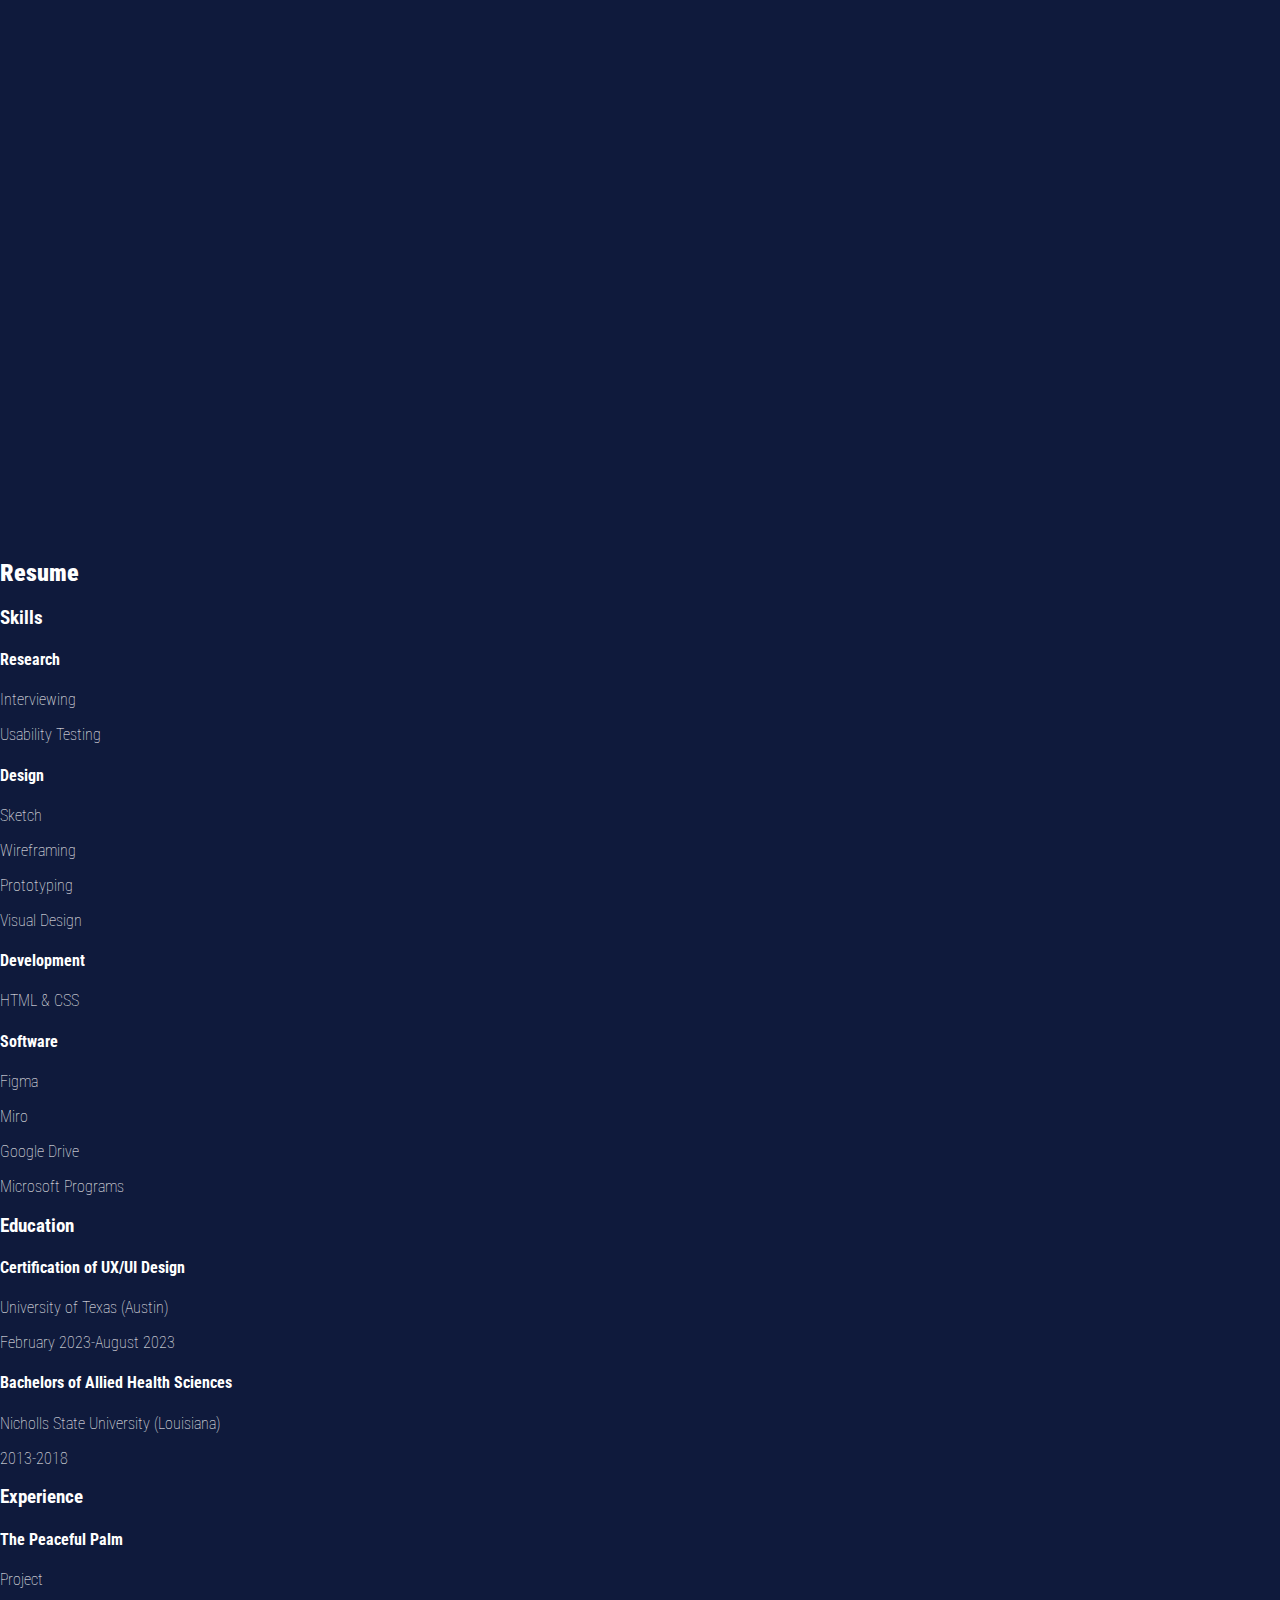
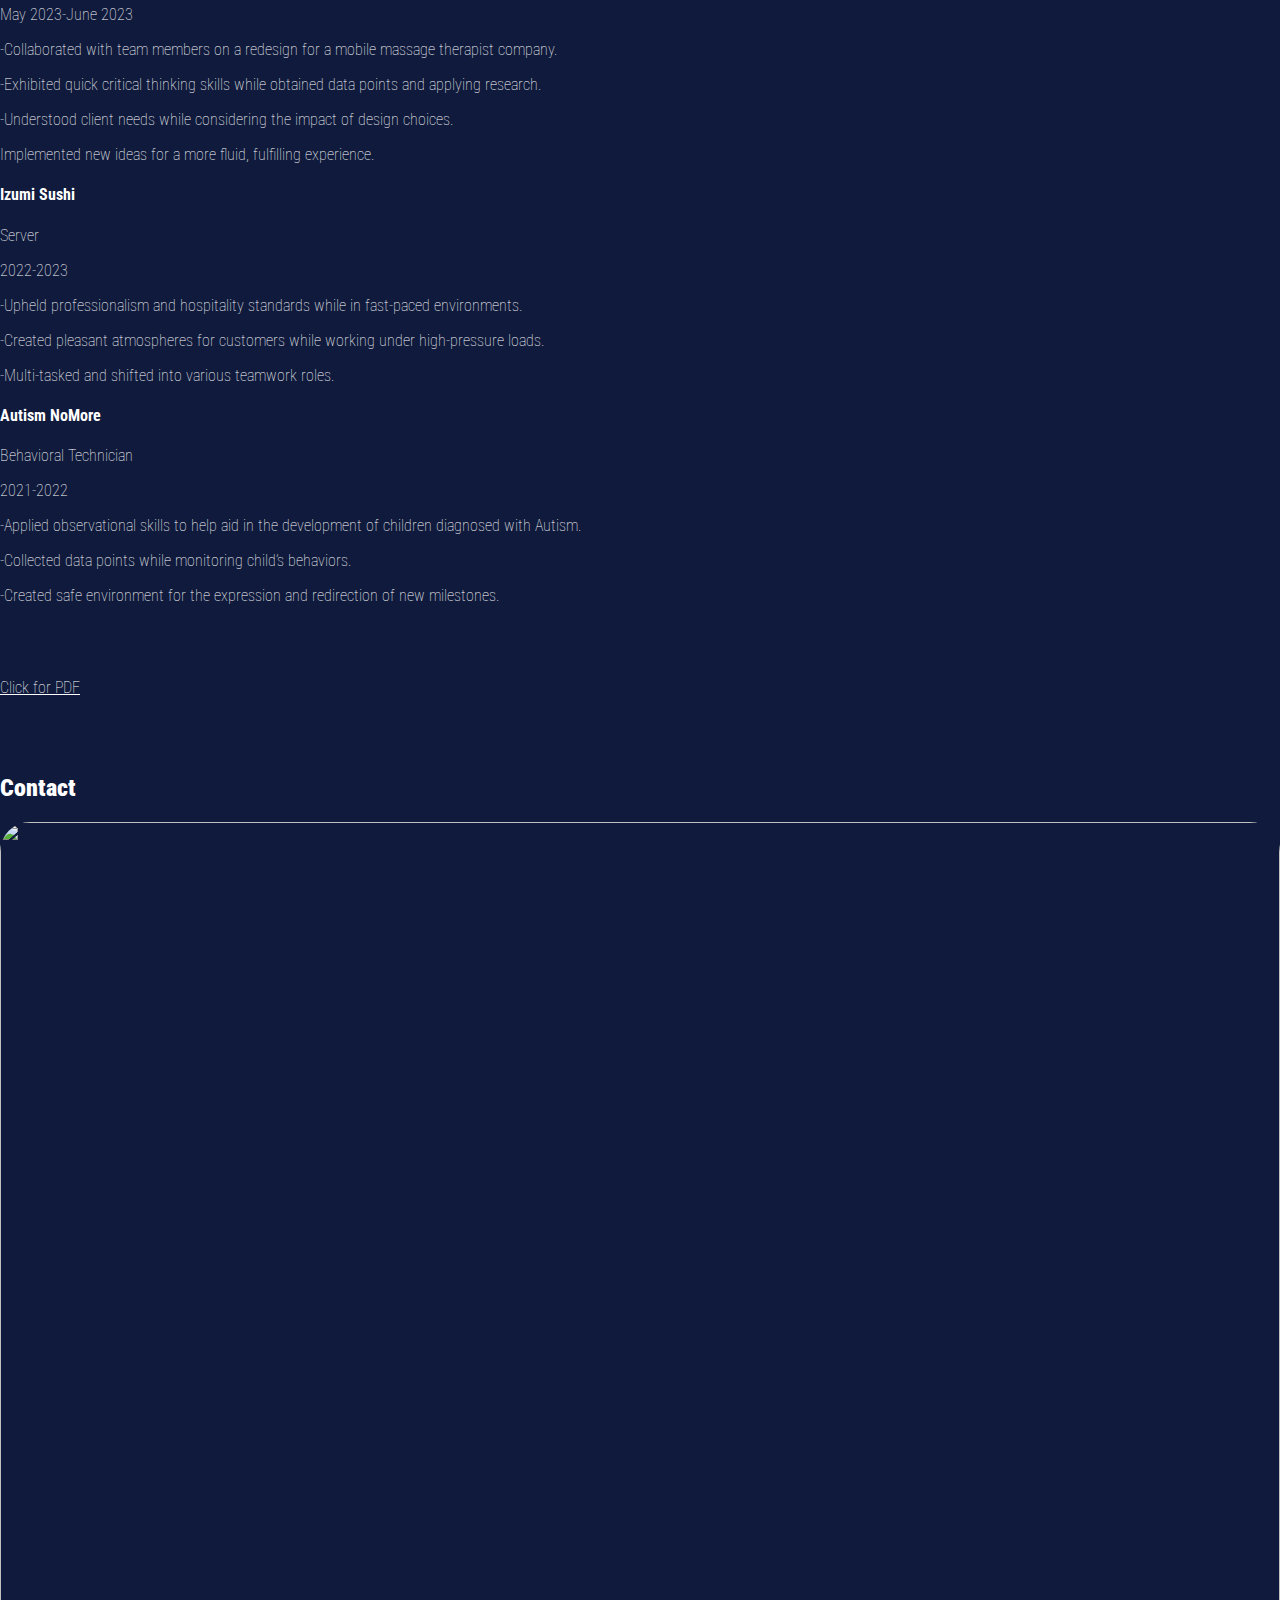
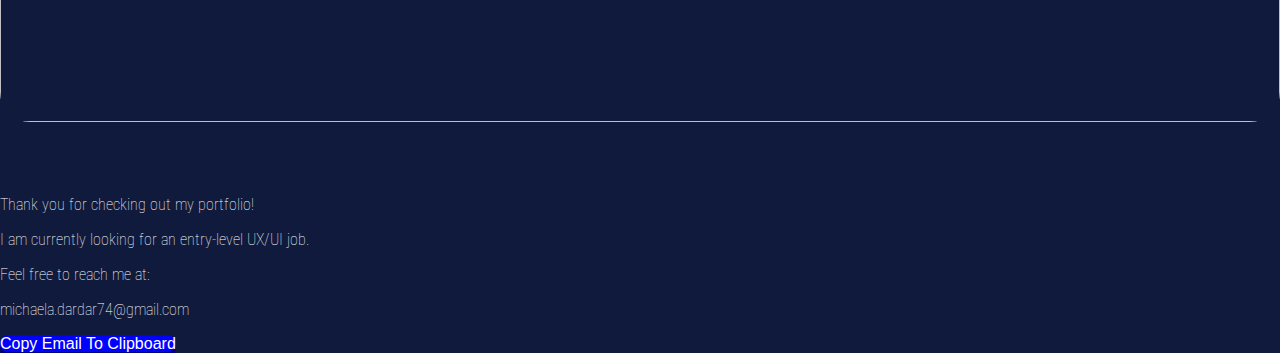
==== commit 1dc17eb9: "Adjustment Practice" ====
--- a/index.html
+++ b/index.html
@@ -63,7 +63,7 @@
                         <img id="ppimage" src="images/iPhone 11 Render.png"/>
                    </div>
                    <div class="col s12 m4 l4"> <br> <br> <br> <br>
-                    <h3>Peaceful Palm Project</h3>
+                    <h3>GROUP COLLAB</h3>
                      <p> A collaborative group website redesign for a local mobile massage business. </p>
                      <br> <br> <br>
                      <a href="peacefulpage.html" class="ppButton"> View More </a>
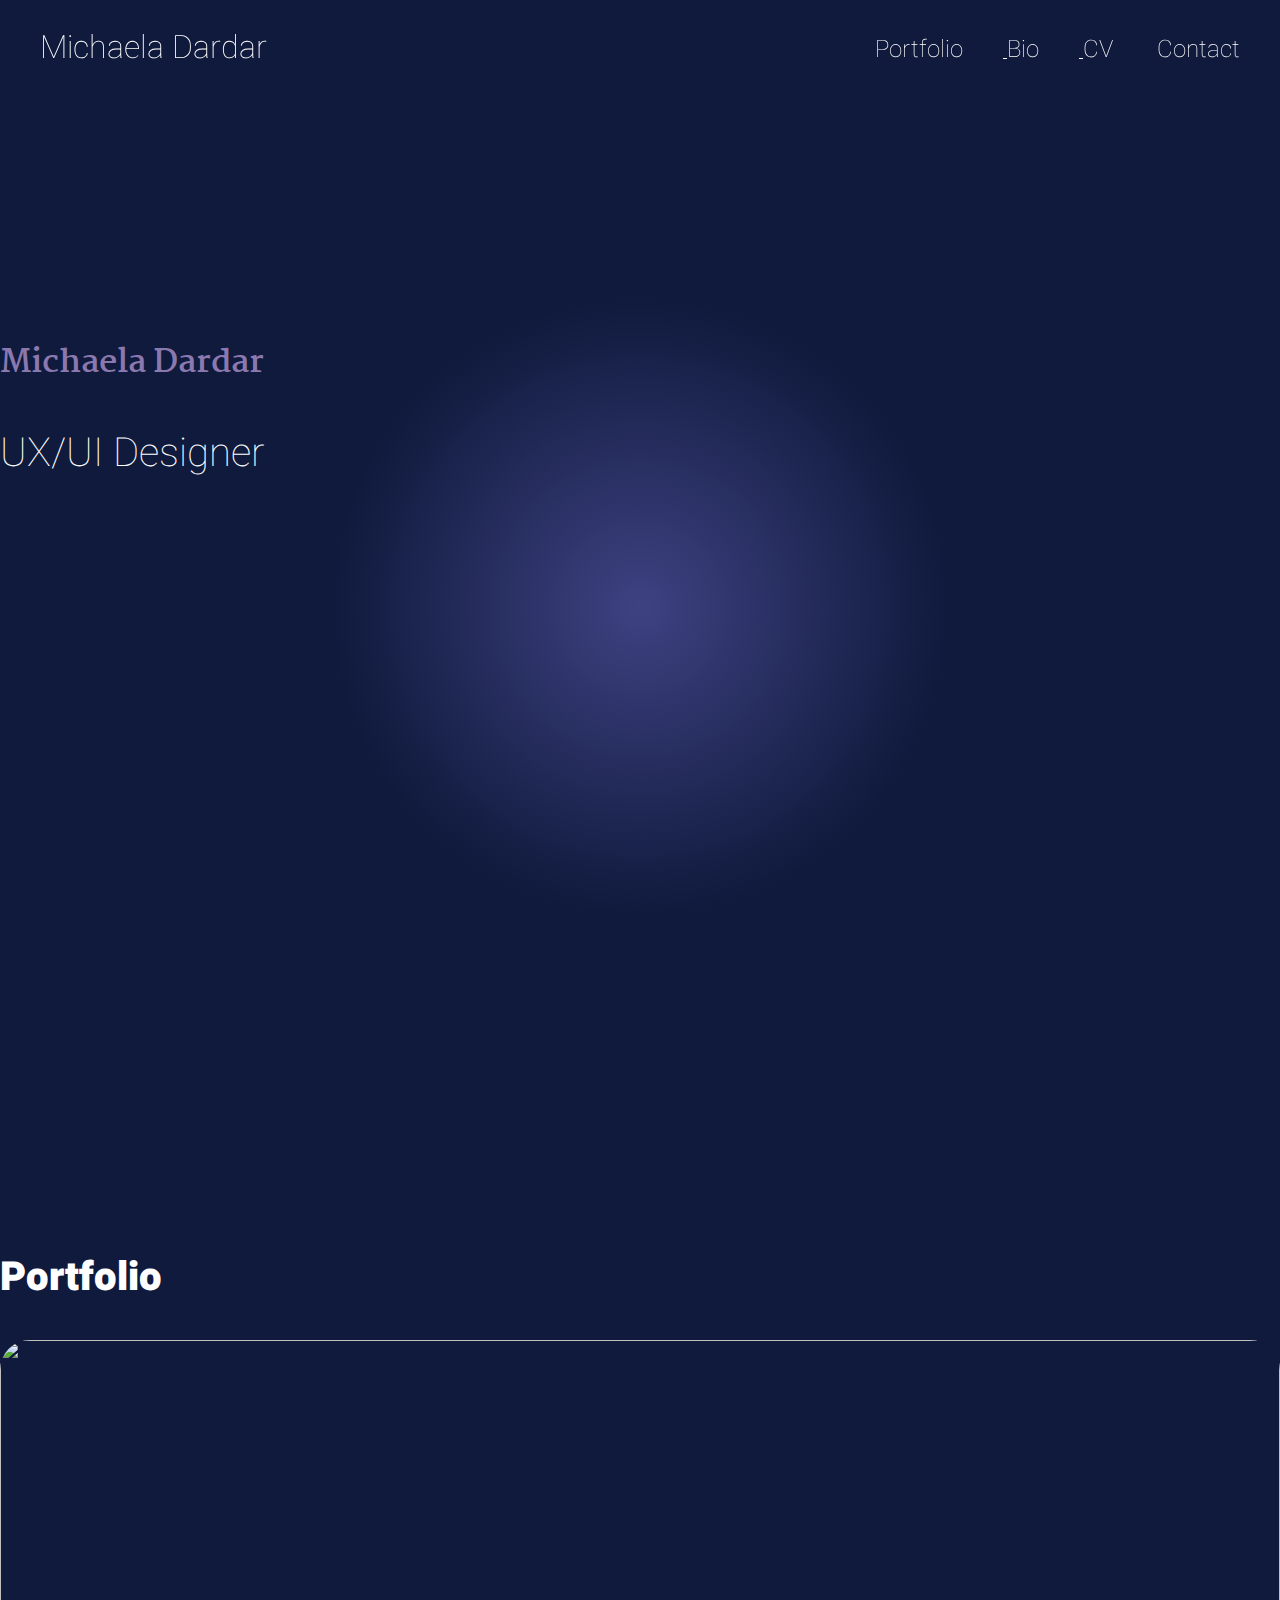
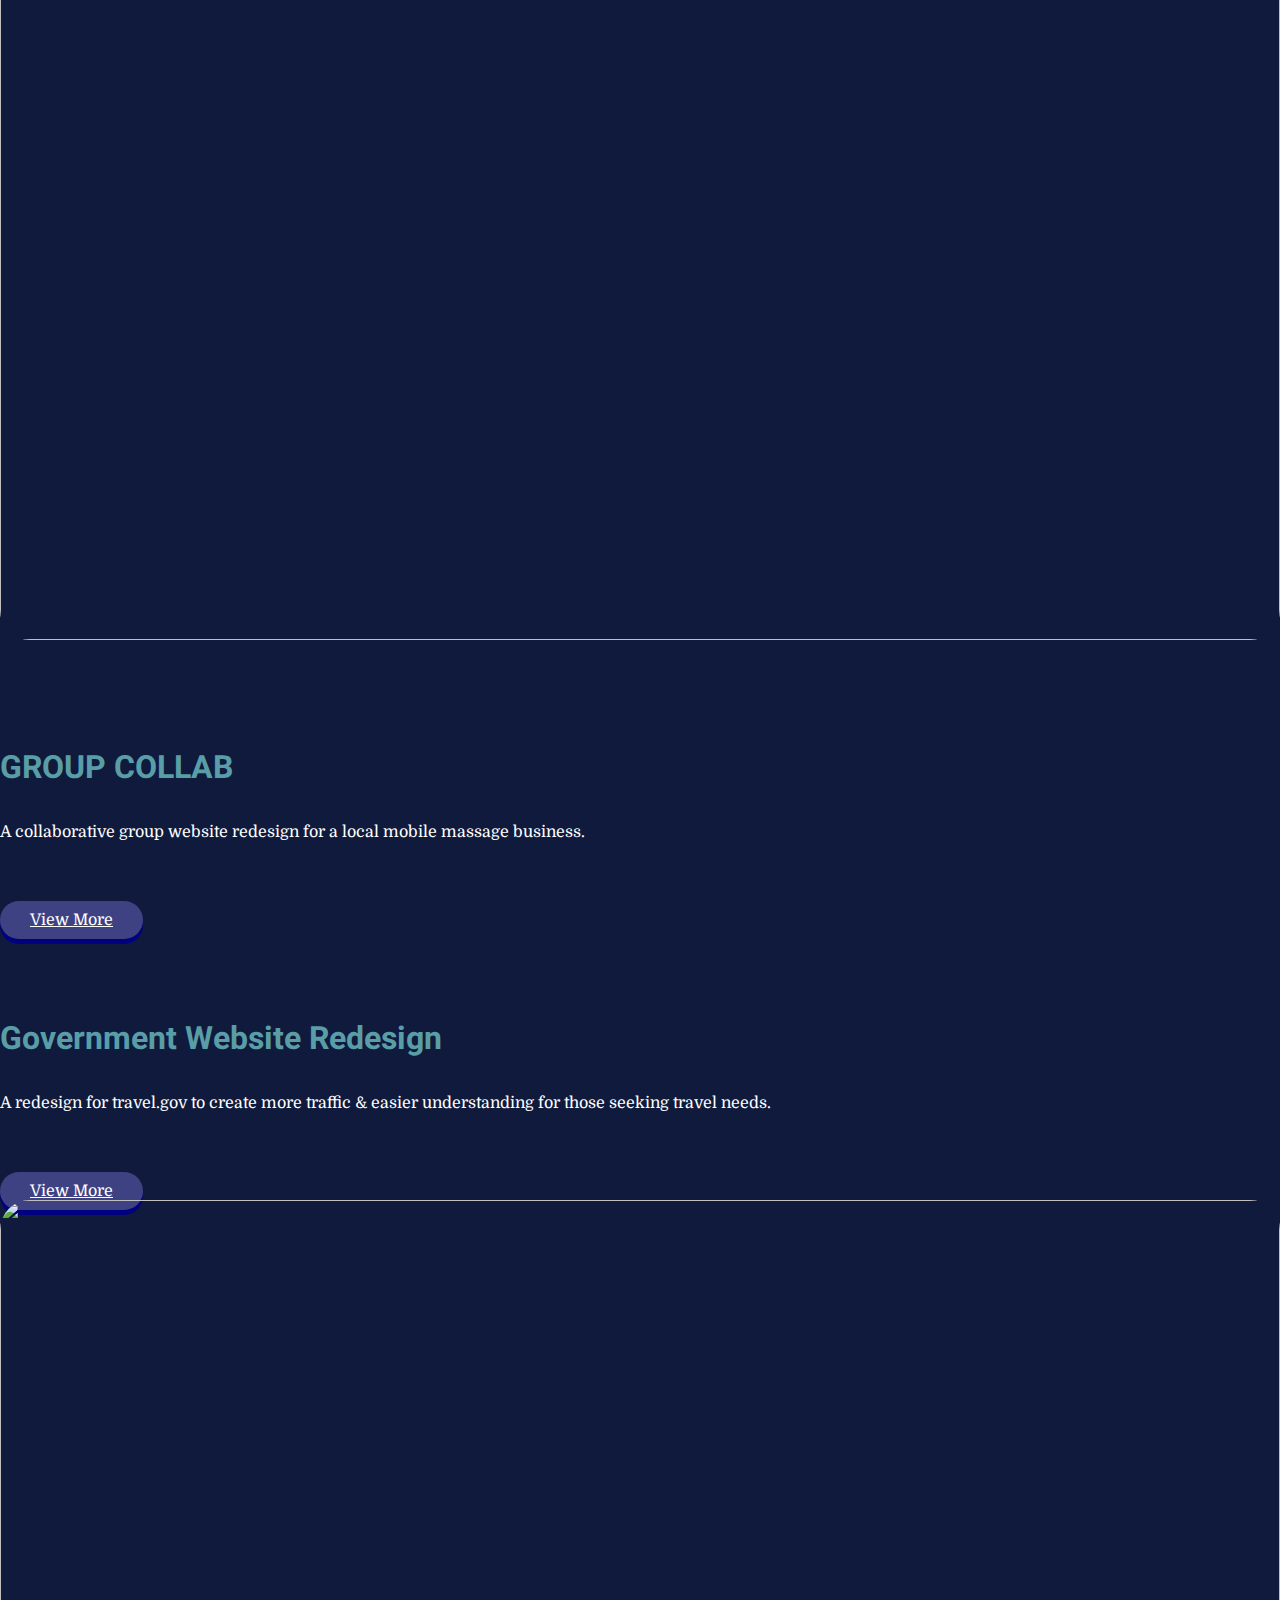
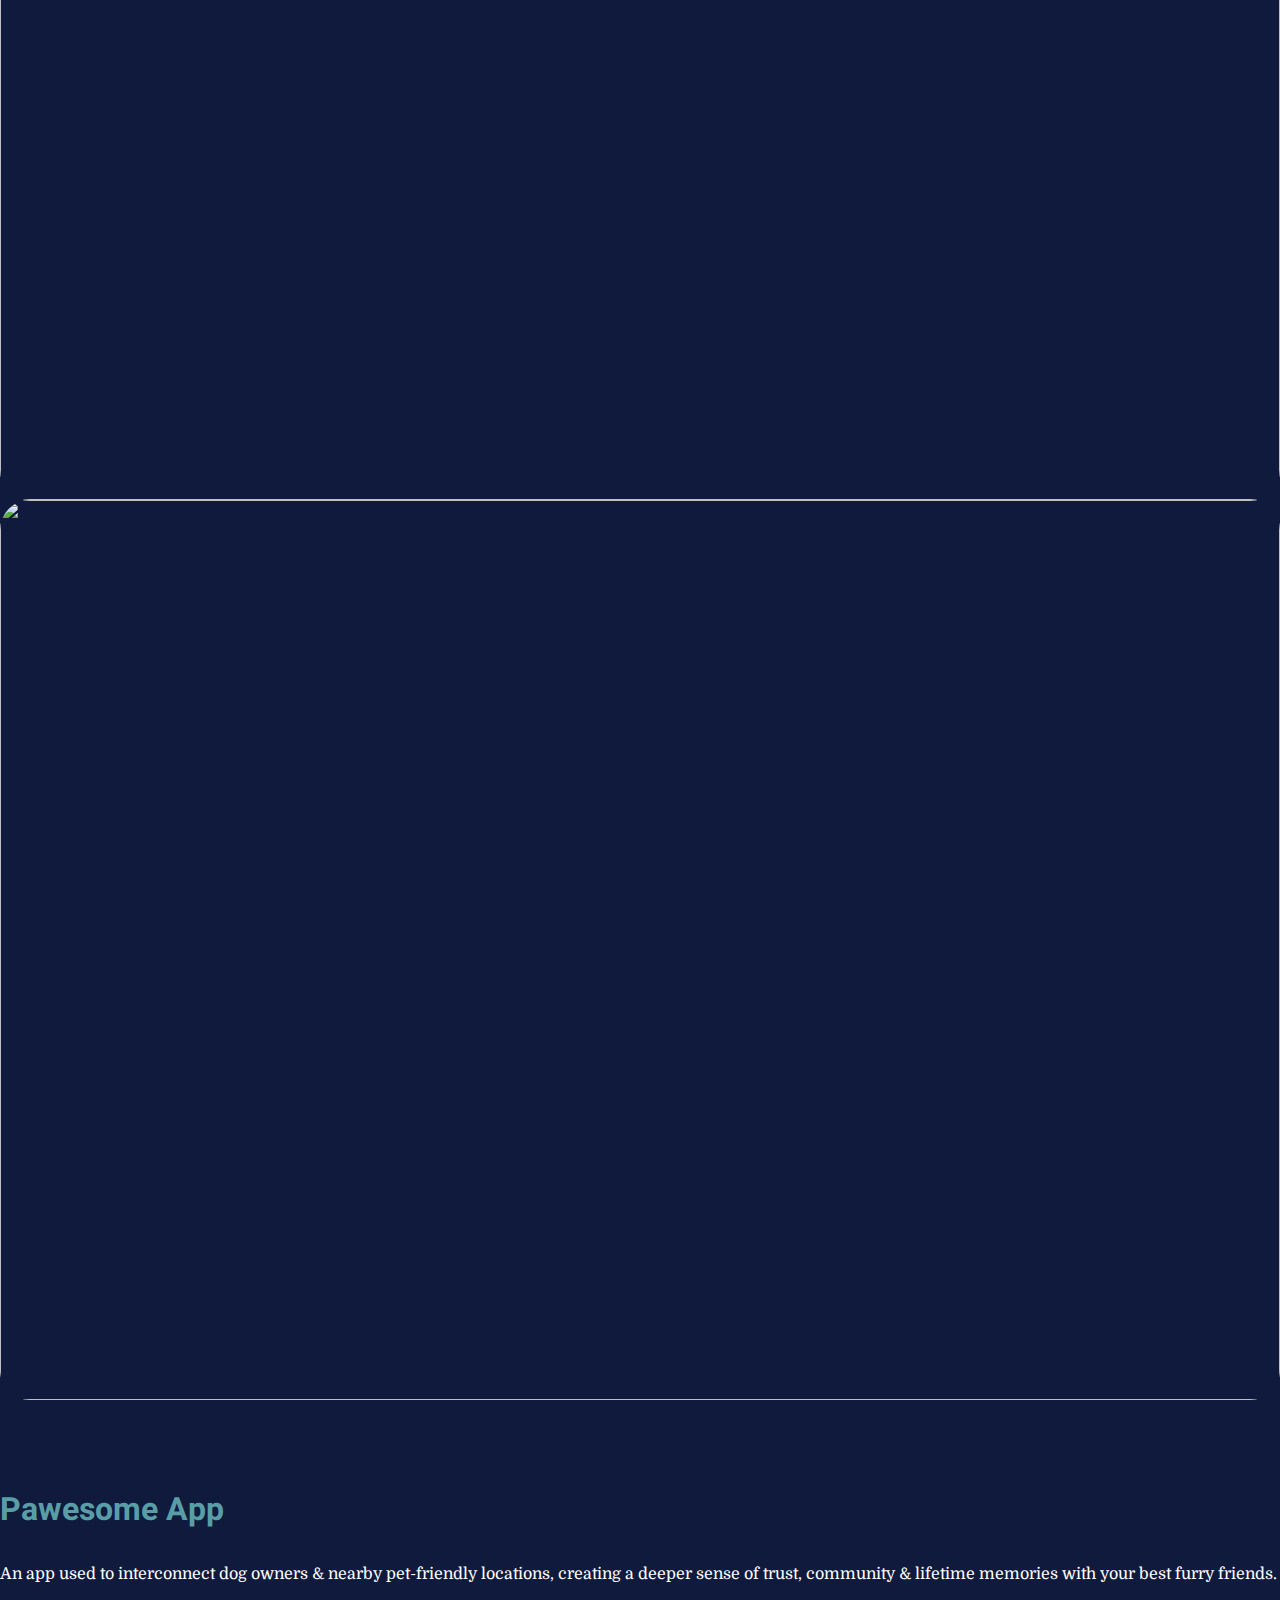
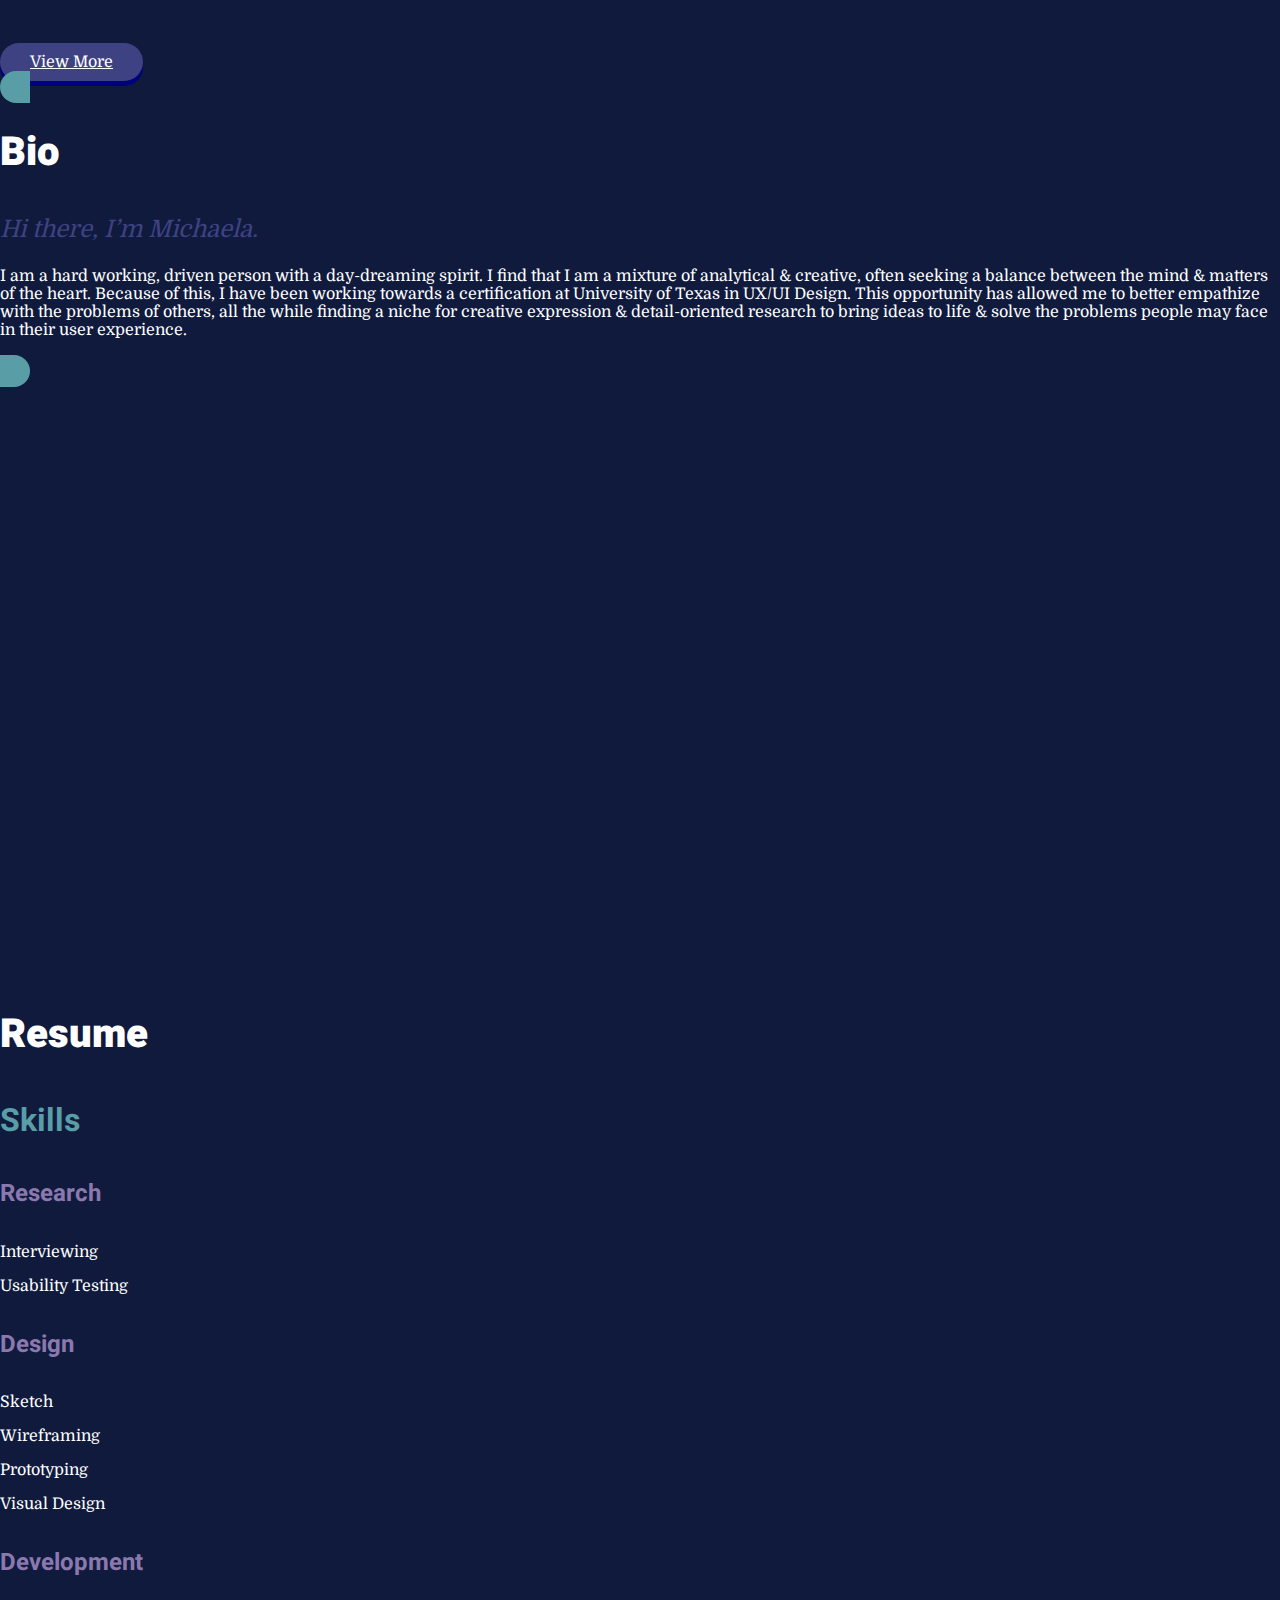
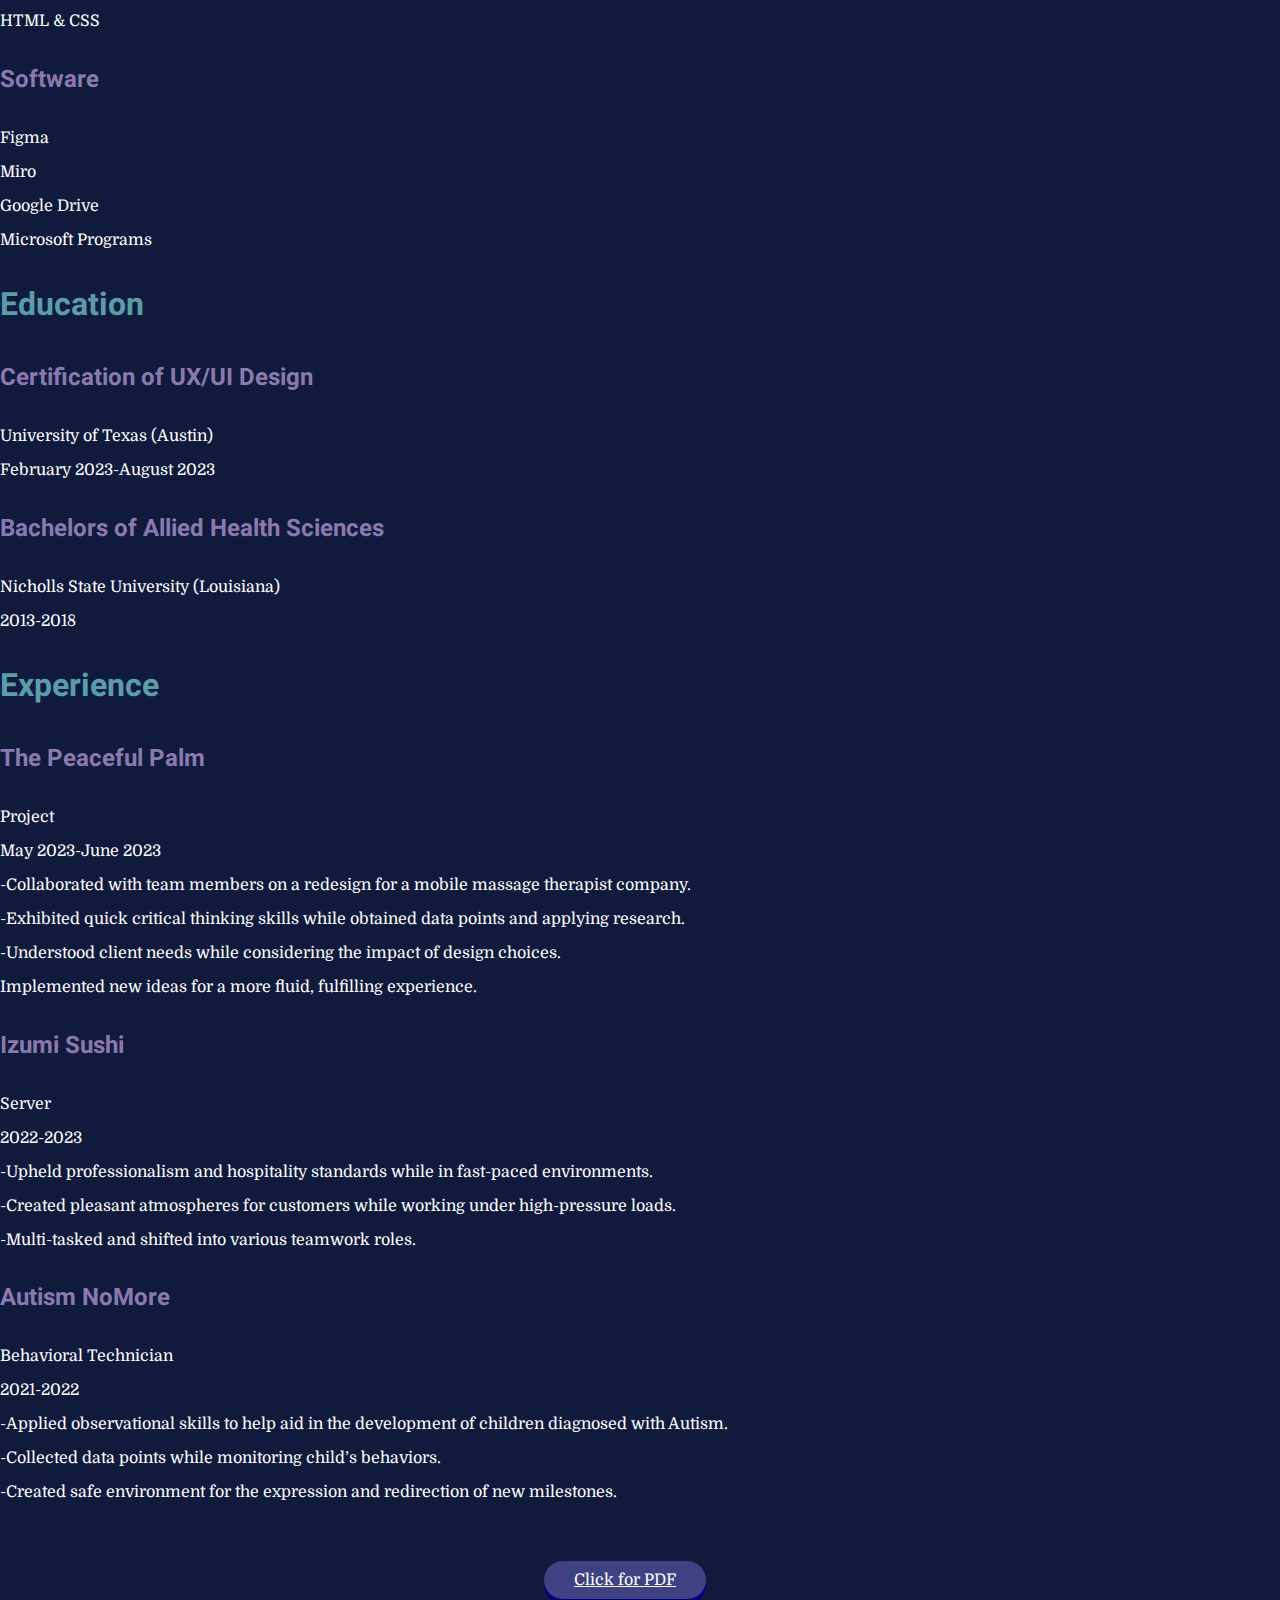
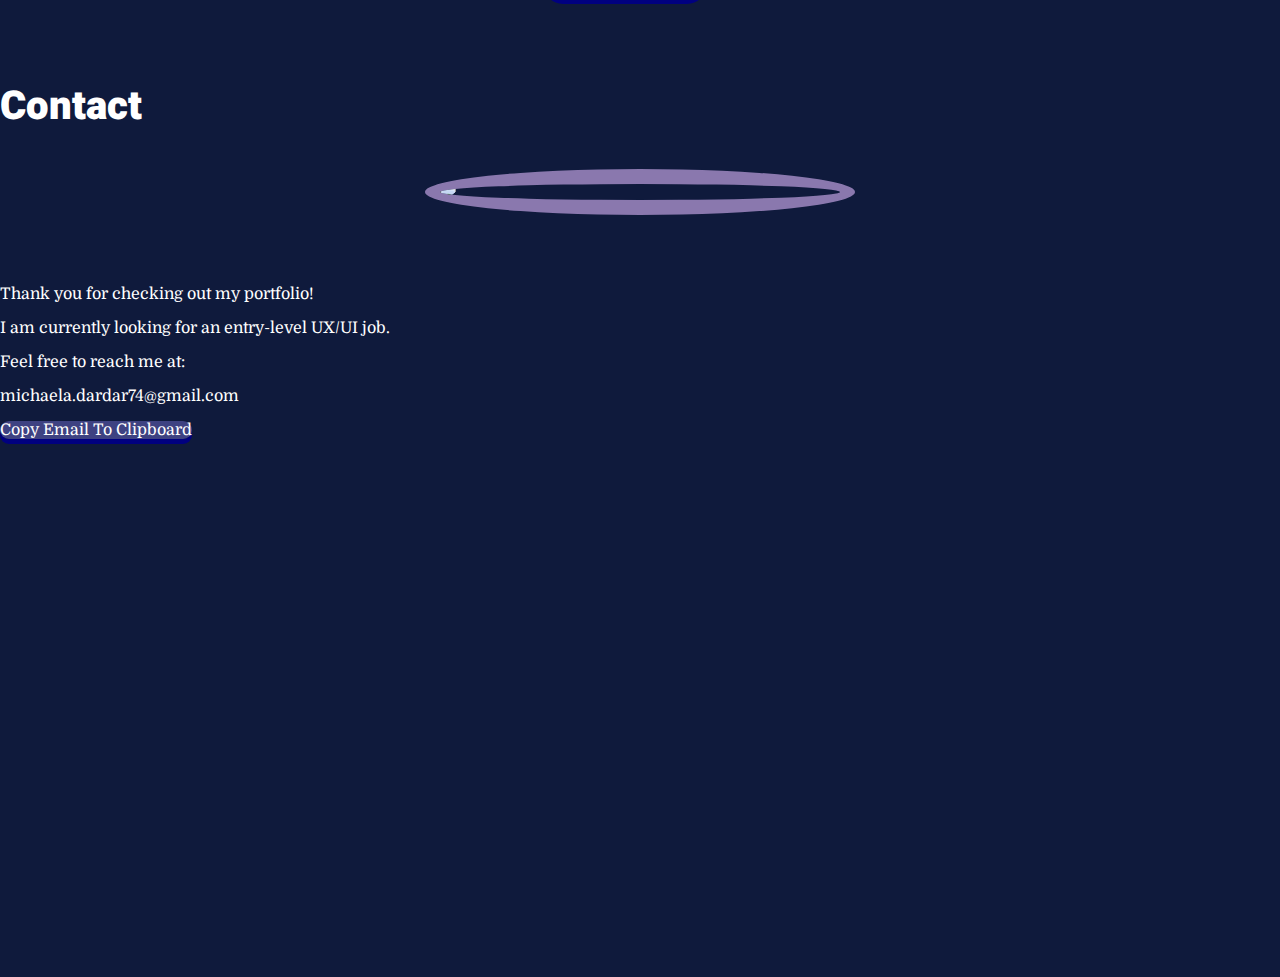
==== commit c527bf8d: "updates" ====
--- a/index.html
+++ b/index.html
@@ -60,7 +60,7 @@
 
                 <div class="row">
                     <div class="col s12 m8 l8">
-                        <img id="ppimage" src="images/iPhone 11 Render.png"/>
+                        <img id="ppimage" src="../portfolio-website/images/ppimage.png"/>
                    </div>
                    <div class="col s12 m4 l4"> <br> <br> <br> <br>
                     <h3>GROUP COLLAB</h3>
@@ -78,13 +78,13 @@
                             <a href="govtsite.html" class="ppButton"> View More </a>
                         </div>
                         <div class="col s12 m8 l8">
-                           <img src="../portfolio-demo/images/MacBook Pro 16.png">
+                           <img src="../portfolio-website/images/travelsiteimage.png">
                        </div>
                        </div>
 
                        <div class="row">
                         <div class="col s12 m8 l8">
-                           <img src="../portfolio-demo/images/iPhone 13.png">
+                           <img src="../portfolio-website/images/pawesomeimage.png">
                        </div>
                          <div class="col s12 m4 l4"> <br> <br> <br>
                         <h3> Pawesome App</h3>
@@ -202,7 +202,7 @@
         <div class="container">
             <div class="row">
                 <div class="col s12 m6 l6">
-                 <img id="circular--square" src="images/IMG_3642.jpg"/>
+                 <img id="circular--square" src="../portfolio-demo/images/contactpicture.jpg"/>
                  </div>
                  <div class="col s12 m6 l6">
                     <br><br><br>
--- a/css/style.css
+++ b/css/style.css
@@ -1,5 +1,9 @@
 /* Imports */
 @import url('https://fonts.googleapis.com/css2?family=Roboto+Condensed&display=swap');
+@import url('https://fonts.googleapis.com/css2?family=Martel:wght@400;700&family=Roboto+Condensed&display=swap');
+@import url('https://fonts.googleapis.com/css2?family=Heebo:wght@300;400;700&family=Martel:wght@400;700&family=Roboto+Condensed&display=swap');
+@import url('https://fonts.googleapis.com/css2?family=Domine:wght@400;500;600;700&family=Heebo:wght@300;400;700&family=Martel:wght@400;700&family=Roboto+Condensed&display=swap');
+
 
 
 /* Variables */
@@ -8,7 +12,6 @@
 
 html {
     scroll-behavior: smooth;
-  
 }
 
 body {
@@ -16,7 +19,6 @@
     color: #fff;
     margin: 0;
     padding: 0;
-    font-family:'Roboto Condensed';
     font-weight: 100;
 }
 
@@ -28,18 +30,28 @@
 
 /* Typography */ 
 h1 {
+    font-family: 'Martel';
+    color:#8A78AE;
 
 }
 
 h2 {
+    font-family: 'Heebo';
+    font-size: 40px;
 
 }
 
 h3 {
+    font-family: 'Heebo';
+    font-size: 32px;
+    color: #599DA7;
 
 }
 
 h4 {
+    font-family: 'Heebo';
+    font-size: 24px;
+    color: #8A78AE;
 
 }
 
@@ -48,8 +60,9 @@
 }
 
 p {
-
-}
+    font-family: 'Domine';
+}
+
 
 a {
     color:white;
@@ -60,10 +73,12 @@
     top: 24px;
     left: 40px;
     font-size: 32px;
+    font-family: 'Heebo';
 }
 
 /* Nav */
 #nav {
+    font-family: 'Heebo';
     position: fixed;
     top: 0px;
     right: 0px;
@@ -83,13 +98,30 @@
 }
 
 #nav li:hover{
-    color:cyan;
+    color: #8A78AE;
     transform: scale(1.1);
-    border-bottom: 3px solid cyan;
-    background-color: blue;
-    margin-right: 60px;
-    transform: rotate(45deg);
+    border-bottom: 3px solid #8A78AE;
+    /* background-color: blue; */
+    /* margin-right: 60px; */
+    /* transform: rotate(45deg); */
     transition-duration: 500ms;
+    cursor: pointer;
+}
+
+#navWrapper {
+    position: fixed;
+    background-color: rgba(0,0,0,0);
+}
+
+#navTrigger {
+    width: 40px;
+    height: 40px;
+    position: fixed;
+    top: 24px;
+    right: 24px;
+    background-image: url('../images/icons/hamburger.svg');
+    z-index: 2;
+    display: none;
     cursor: pointer;
 }
 
@@ -116,11 +148,26 @@
 }
 
 #hero {
-    padding-top: 50px;
+    background: rgb(62,66,130);
+    background: radial-gradient(circle, rgba(62,66,130,1) 0%, rgba(15,26,60,1) 35%);
+    padding-top: 35vh;
+}
+
+#hero h2 {
+    font-weight: 100;
+}
+
+.arrow {
+    width: 40px;
+    height: 40px;
+    background-image: url('../images/icons/arrow-down.svg');
+    position: absolute;
+    top: 90vh;
+    left: 50vw;
 }
 
 #bio{
-    background-image: url('../images/bio-bg.jpg');
+    background-image: url('../images/background.png');
     background-size: cover;
     background-attachment: fixed;
 }
@@ -144,6 +191,11 @@
     border-radius: 25px 25px 0 0;
 }
 
+.card .card-image:hover img {
+    transform: scale(1);
+    opacity: 1;
+}
+
 .card-image {
     border-radius: 25px 25px 0 0;
 }
@@ -160,18 +212,20 @@
 
 
 .btn {
-    background-color:blue;
+    background-color:#3E4282;
     border-radius: 75px;
-    font-family:'Gill Sans', 'Gill Sans MT', Calibri, 'Trebuchet MS', sans-serif;
+    font-family: 'Domine';
     box-shadow: 0px 5px navy;
-}
-
-.btn:hover {
-    /* transform: rotate(180deg); */
-    background-color: blueviolet;
-    /* margin-left: 60px; */
-}
-
+    /* margin-left: auto;
+    margin-right: auto; */
+    margin-top: 40px;
+    text-transform: none;
+}
+
+
+.btn:hover{
+    background-color:#599DA7;
+}
 
 .gimmick {
     background-image: url('../images/hero-bg.svg');
@@ -185,13 +239,180 @@
     animation-duration: 2s;
     animation-direction: alternate;
     animation-iteration-count: infinite;
-  }
-  
-  @keyframes spin {
+}
+
+@keyframes spin {
     from {
-      transform: rotate(0deg) scale(1);
+    transform: rotate(0deg) scale(1);
     }
     to {
-      transform: rotate(360deg) scale(2);
-    }
-  }+    transform: rotate(360deg) scale(2);
+    }
+}
+
+#circular--square {
+    display: block;
+    margin-left: auto;
+    margin-right: auto;
+    height: auto;
+    width: auto;
+    max-width: 400px;
+    max-height: 400px;
+    border-radius: 50%;
+    transform: none;
+    opacity: 1;
+    border: 15px solid #8A78AE; 
+}
+
+#ppimage {
+    mix-blend-mode: normal;
+    background-color: transparent; 
+}
+
+
+
+/* Change look / feel for smaller screen sizes */
+@media only screen and (max-width: 576px) {
+
+    #nav {
+    top: 20vh;
+    right: calc(50vw - 100px);
+    }
+
+    #nav li {
+    display: block;
+    text-align: center;
+    }
+
+    #navWrapper {
+    background-color: rgba(0,0,0,0.2);
+    backdrop-filter: blur(30px);
+    z-index: -1;
+    opacity: 0;
+    transition-duration: var(--transition);
+    height: 100vw;
+    width: 100vw;
+    }
+
+    #navWrapper.active {
+    z-index: 1;
+    opacity: 1;
+    transition-duration: var(--transition);
+    }
+
+    #navTrigger {
+    display: block;
+    }
+
+    #navTrigger.active {
+    background-image: url('../images/icons/x.svg');
+    }
+}
+
+#white_bg {
+    margin-top: 25vh;
+    background-color: #599DA7;
+    border-radius: 25px;
+    padding-top: 0px;
+    padding-left: 30px;
+    padding-right: 30px;
+    padding-bottom: 15px;
+    color: #fff;
+    display: inline;
+}
+
+.ppButton {
+    background-color:#3E4282;
+    border-radius: 75px;
+    font-family: 'Domine';
+    padding-top: 10px;
+    padding-bottom: 10px;
+    padding-left: 30px;
+    padding-right: 30px;
+    box-shadow: 0px 5px navy;
+    margin-top: 40px;
+    width: 200px;
+}
+
+.ppButton:hover{
+    background-color:#599DA7;
+    box-shadow: none;
+}
+
+#ppheading {
+    padding: 125px;
+    /* color:#3E4282; */
+    /* color here is inferior to h1 code */
+    /* height: 50vh; */
+}
+
+#pdfButton {
+    background-color:#3E4282;
+    border-radius: 75px;
+    font-family:'Domine';
+    padding-top: 10px;
+    padding-bottom: 10px;
+    padding-left: 30px;
+    padding-right: 30px;
+    margin-left: 42.5%;
+    margin-top: 40px;
+    margin-bottom: 40px;
+    margin-right: auto;
+    width: 200px;
+    box-shadow: 0px 5px navy;
+}
+
+#pdfButton:hover{
+    background-color:#599DA7;
+    box-shadow: none;
+}
+
+#clientimage {
+    mix-blend-mode: normal;
+    background: transparent;
+}
+
+#clientimage:hover {
+    transform: scale(1);
+    opacity: 1;
+}
+
+#bioheader {
+    color:#3E4282;
+    font-size: 24px;
+}
+
+/* .skills {
+    text-indent: 20px;
+    display: flex;
+    margin-left: 20px;
+    margin-right: 0px;
+    margin-top: 10px;
+    margin-bottom: 10px;
+    width: 0px;
+    height: 5px;
+    flex-direction: columm;
+    flex-shrink: 0;
+    break-before: column;
+}
+
+.skillsHeader {
+    margin-left: 25px;
+    column-span: all;
+} */
+
+/* .p.education {
+    text-indent: 20px;
+    display: flex;
+    margin-left: 20px;
+    margin-right: 0px;
+    margin-top: 10px;
+    margin-bottom: 10px;
+    width: 0px;
+    height: 5px;
+    flex-direction: columm;
+    flex-shrink: 0;
+} */
+
+
+
